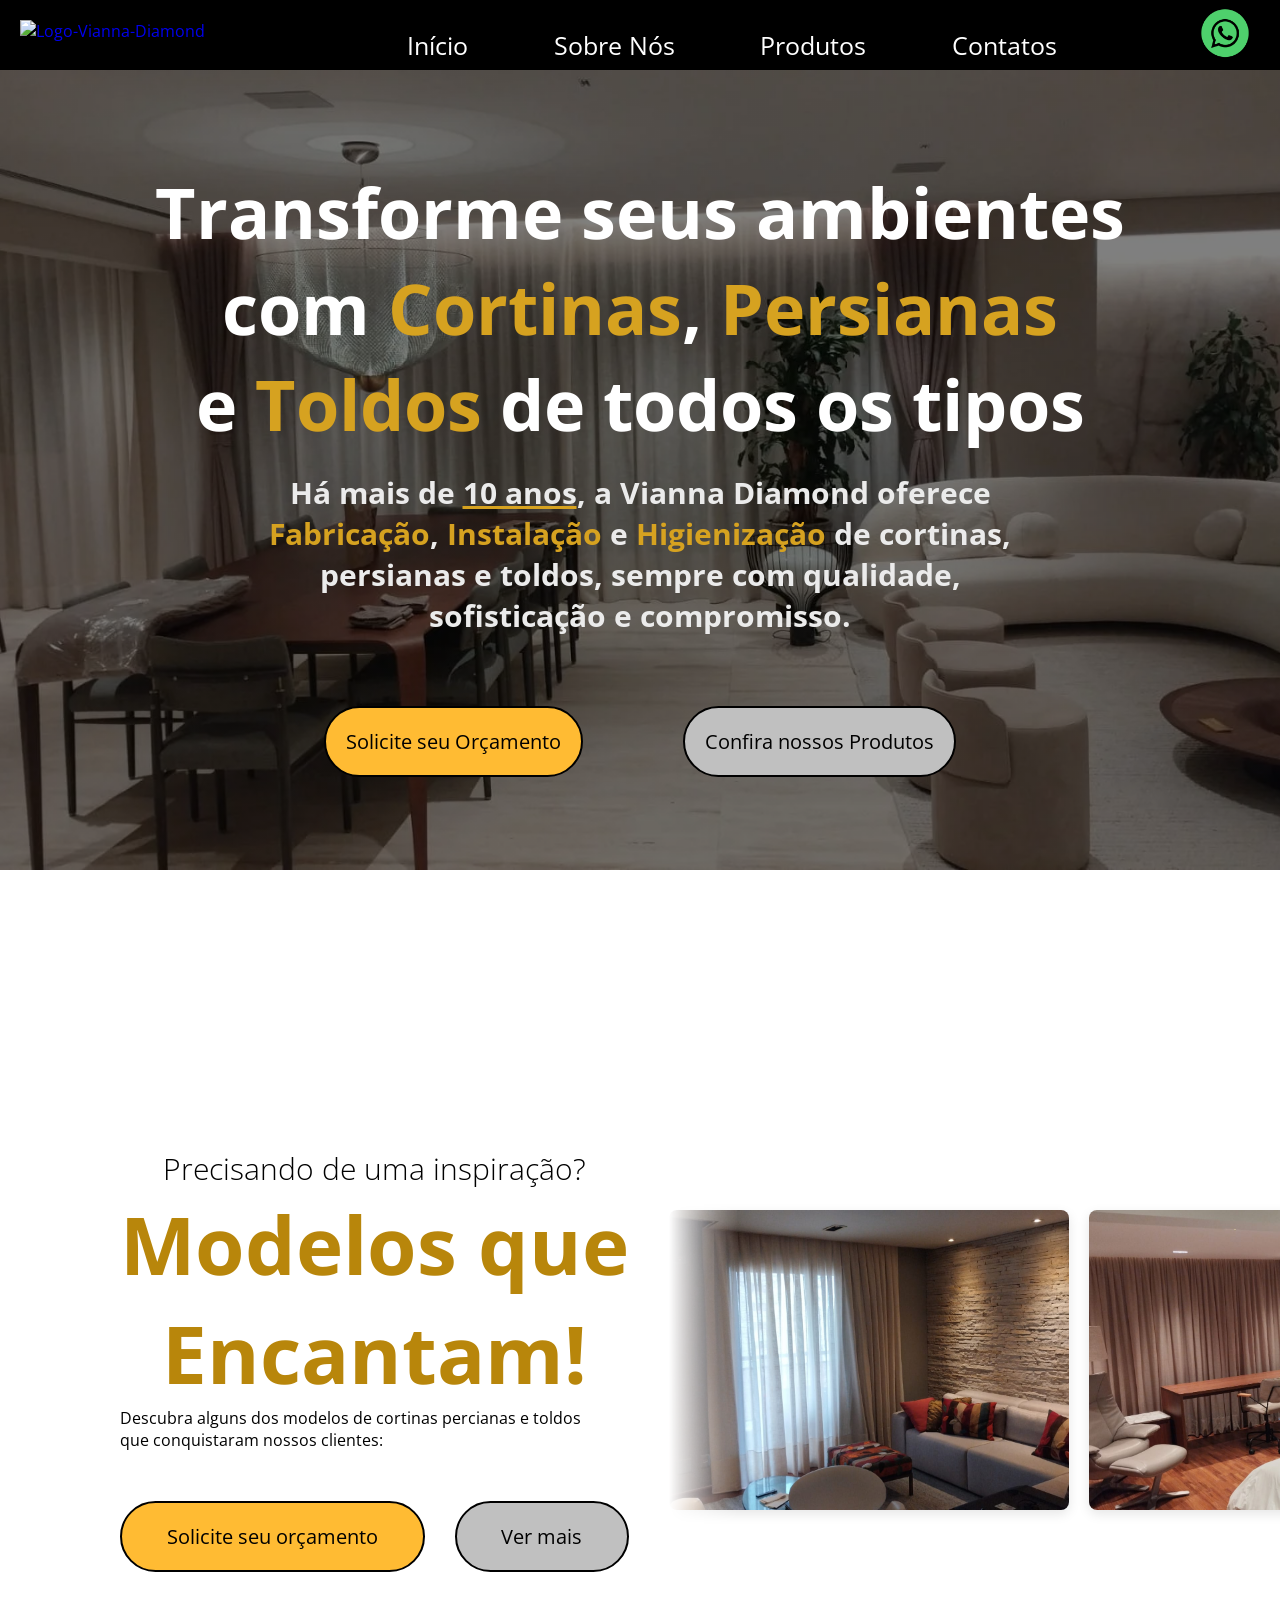
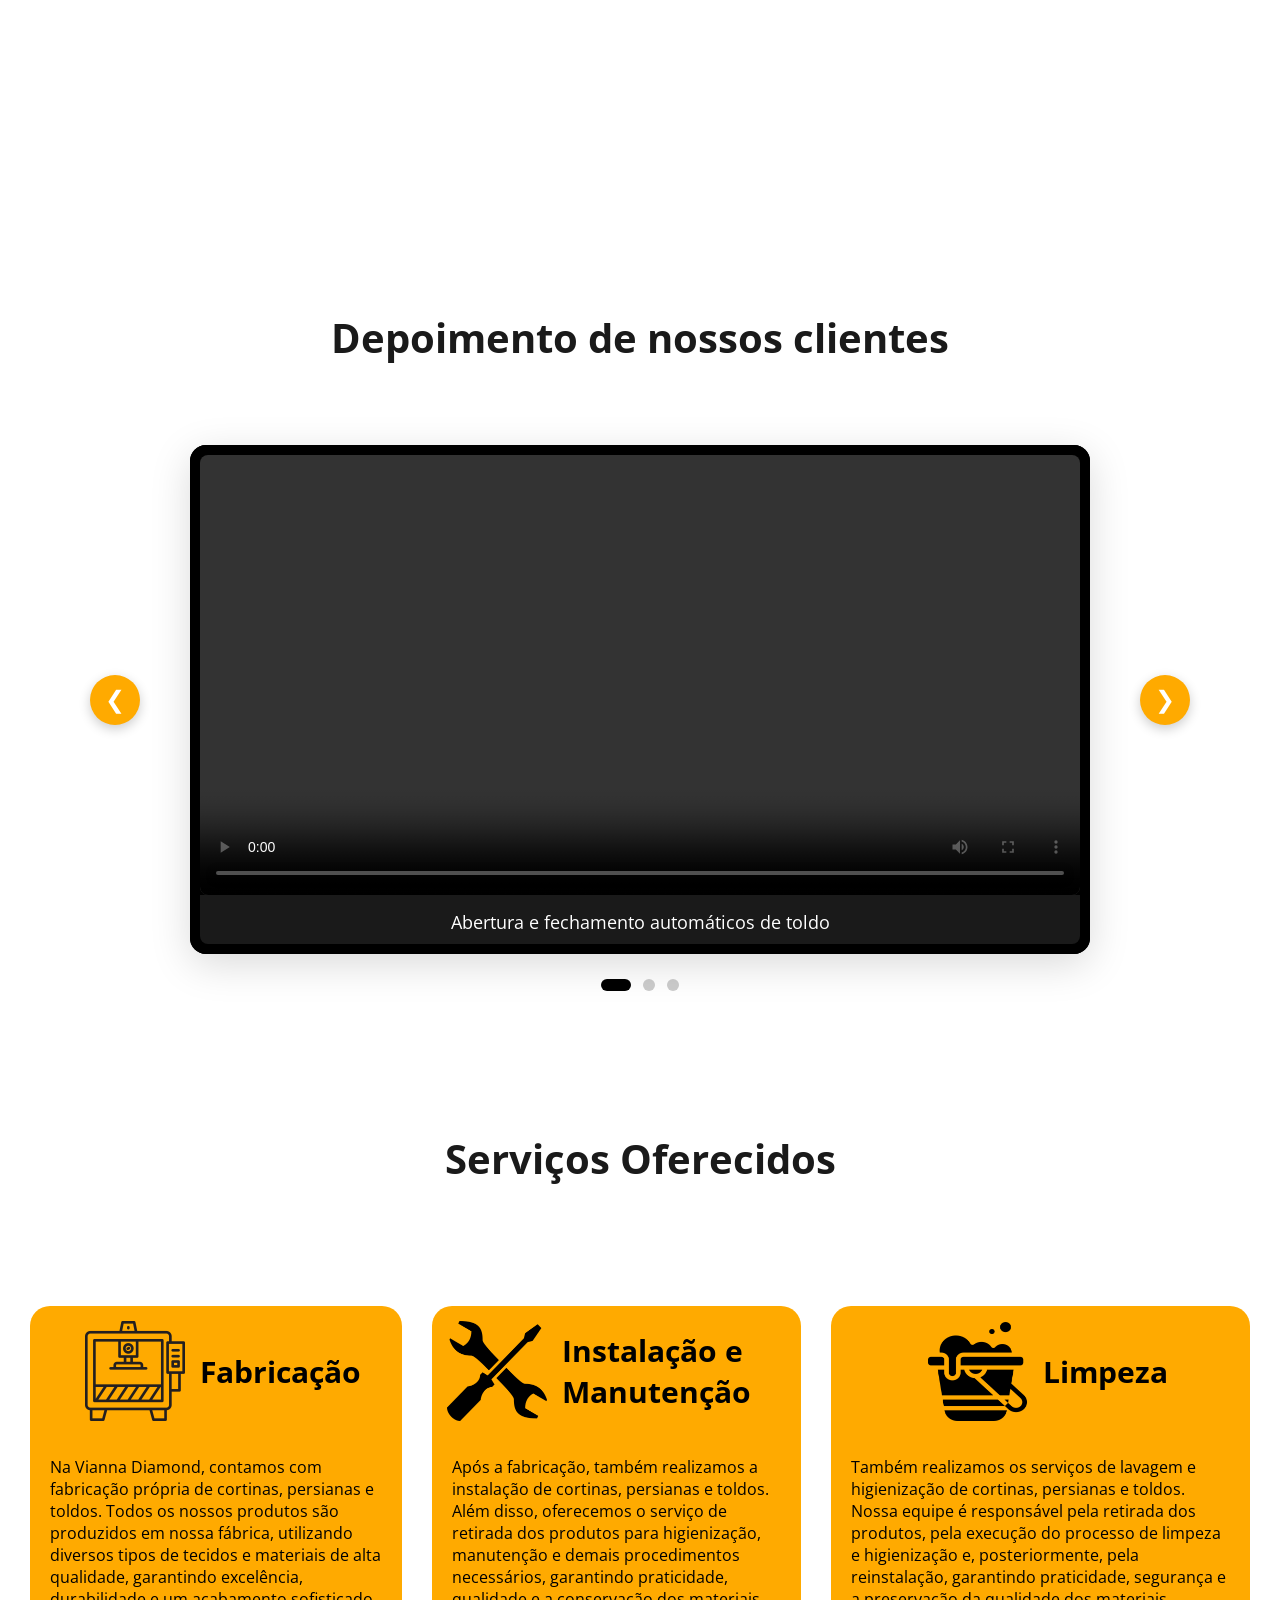
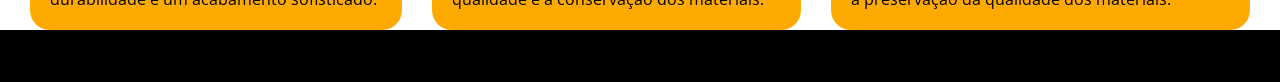
==== index.html @ 74d788d6 "wip:página inicial quase completa" ====
<!DOCTYPE html>
<html lang="pt-br">

<head>
    <meta charset="UTF-8">
    <meta name="viewport" content="width=device-width, initial-scale=1.0">
    <title>Vianna Diamond</title>
    <link rel="stylesheet" href="style.css">
    <link rel="shortcut icon" href="./Imagens/Vianna-DIamond-Logo.png" type="image/x-icon">
</head>

<body id="topo">
    <header>
        <div class="logo">
            <a href="#topo"><img class="logoImagem" src="./Imagens/Vianna-DIamond-Logo.png"
                    alt="Logo-Vianna-Diamond"></a>
        </div>

        <nav>
            <a href="#topo">Início</a>
            <a href="Sobre.html">Sobre Nós</a>
            <a href="produtos.html">Produtos</a>
            <a href="contatos.html">Contatos</a>
        </nav>

        <a href="https://wa.me/5511980182406" class="whatsapp" target="_blank">
            <img class="whatsappImagem" src="./Imagens/whatsapp-logo.png" alt="whatsapp-logo">
        </a>
    </header>
    <main>
        <section class="secaoApresentaçao">
            <h2 class="tituloApresentaçao">Transforme seus ambientes<br> com <span
                    style="color: rgb(214, 162, 32)">Cortinas</span>, <span
                    style="color: rgb(214, 162, 32)">Persianas</span><br> e
                <span style="color: rgb(214, 162, 32)">Toldos</span> de todos os tipos
            </h2>
            <p class="descriçaoApresentaçao">Há mais de <span
                    style="text-decoration: underline solid rgb(214, 162, 32);">10 anos</span>, a Vianna Diamond
                oferece<br> <a href="#secaoServicos"><span class="textoServicos">Fabricação</span></a>, <span
                    class="textoServicos">Instalação</span> e <span class="textoServicos">Higienização</span> de
                cortinas,<br> persianas e toldos, sempre com
                qualidade, <br>sofisticação e compromisso.</p>
            <div class="linksApresentaçao">
                <a class="orcamento" href="contatos.html">Solicite seu Orçamento</a>
                <a class="produtos" href="produtos.html">Confira nossos Produtos</a>
            </div>
        </section>

        <section class="secaoDescubra">
            <div class="conteudoDescubra">
                <div descubraEsquerda>
                    <h3 class="subtituloDescubra">Precisando de uma inspiração?</h3>
                    <h2 class="tituloDescubra">Modelos que<br> Encantam!</h2>
                    <p class="descricaoDescubra">Descubra alguns dos modelos
                        de cortinas percianas e toldos<br> que conquistaram nossos clientes:
                    </p>
                    <div class="linksDescubra">
                        <a class="orcamento">Solicite seu orçamento</a>
                        <a class="produtos">Ver mais</a>
                    </div>
                </div>

                <div class="slideContainer">
                    <div class="slide">
                        <img class="imagemDescubra" src="./Imagens/Imagem-slide-01.jpeg" alt="foto01">
                        <img class="imagemDescubra" src="./Imagens/Imagem-slide-02.jpeg" alt="foto02">
                        <img class="imagemDescubra" src="./Imagens/Imagem-slide-03.jpeg" alt="foto03">
                        <img class="imagemDescubra" src="./Imagens/Imagem-slide-04.jpeg" alt="foto04">
                        <img class="imagemDescubra" src="./Imagens/Imagem-slide-05.jpeg" alt="foto05">

                        <img class="imagemDescubra" src="./Imagens/Imagem-slide-01.jpeg" alt="foto01">
                        <img class="imagemDescubra" src="./Imagens/Imagem-slide-02.jpeg" alt="foto02">
                        <img class="imagemDescubra" src="./Imagens/Imagem-slide-03.jpeg" alt="foto03">
                        <img class="imagemDescubra" src="./Imagens/Imagem-slide-04.jpeg" alt="foto04">
                        <img class="imagemDescubra" src="./Imagens/Imagem-slide-05.jpeg" alt="foto05">
                    </div>
                </div>
            </div>
        </section>






        <section class="secaoVideos">
            <h2>Depoimento de nossos clientes</h2>

            <div class="videoContainer">
                <button class="seta seta-esquerda" id="setaEsquerda">
                    &#10094;
                </button>

                <div class="videoSlideContainer">
                    <div class="videoTrack" id="videoTrack">

                        <div class="video-item">
                            <video controls>
                                <source src="./Imagens/Abertura-Toldo.mp4" type="video/mp4">
                            </video>
                            <p class="video-titulo">Abertura e fechamento automáticos de toldo </p>
                        </div>

                        <div class="video-item">
                            <video controls>
                                <source src="./Imagens/Video-funcionamento-curtinas.mp4" type="video/mp4">
                            </video>
                            <p class="video-titulo">Cortinas funcionando por controle remoto</p>
                        </div>

                        <div class="video-item">
                            <video controls>
                                <source src="./Imagens/Abertura-Persianas.mp4" type="video/mp4">
                            </video>
                            <p class="video-titulo">Persianas abertas por comando remoto</p>
                        </div>
                    </div>
                </div>

                <button class="seta seta-direita" id="setaDireita">
                    &#10095;
                </button>
            </div>

            <div class="indicadores" id="indicadores">
                <span class="bolinha ativa" data-index="0"></span>
                <span class="bolinha" data-index="1"></span>
                <span class="bolinha" data-index="2"></span>
            </div>
        </section>

        <section id="secaoServicos">
            <h2 class="tituloServicos">Serviços Oferecidos</h2>
            <div class="servicos">
                <article class="cardServicos">
                    <div class="cardTopo">
                        <img src="./Imagens/Fabricação.png" alt="Fabricação" class="servicosImagem">
                        <h3 class="tituloCard">Fabricação</h3>
                    </div>
                    <p class="descricaoCard">Na Vianna Diamond, contamos com fabricação própria de cortinas, persianas e
                        toldos. Todos os nossos produtos são produzidos em nossa fábrica, utilizando diversos tipos de
                        tecidos e materiais de alta qualidade, garantindo excelência, durabilidade e um acabamento
                        sofisticado.</p>
                </article>

                <article class="cardServicos">
                    <div class="cardTopo">
                        <img src="./Imagens/Manutenção.png" alt="Manutenção" class="servicosImagem">
                        <h3 class="tituloCard">Instalação e Manutenção</h3>
                    </div>
                    <p class="descricaoCard">Após a fabricação, também realizamos a instalação de cortinas, persianas e
                        toldos. Além disso, oferecemos o serviço de retirada dos produtos para higienização, manutenção
                        e demais procedimentos necessários, garantindo praticidade, qualidade e a conservação dos
                        materiais.</p>
                </article>

                <article class="cardServicos">
                    <div class="cardTopo">
                        <img src="./Imagens/Limpeza.png" alt="Limpeza" class="servicosImagem">
                        <h3 class="tituloCard">Limpeza</h3>
                    </div>
                    <p class="descricaoCard">Também realizamos os serviços de lavagem e higienização de cortinas,
                        persianas e toldos. Nossa equipe é responsável pela retirada dos produtos, pela execução do
                        processo de limpeza e higienização e, posteriormente, pela reinstalação, garantindo praticidade,
                        segurança e a preservação da qualidade dos materiais.</p>
                </article>
            </div>
        </section>



    </main>
    <footer>
        <p>© 2026 Vianna Diamond. Todos os direitos reservados.</p>
    </footer>

    <script src="main.js">

    </script>
</body>

</html>
---- style.css ----
@import url('https://fonts.googleapis.com/css2?family=Open+Sans:ital,wght@0,300..800;1,300..800&display=swap');

@keyframes deslize {
    0% {
        transform: translateX(0);
    }

    100% {
        transform: translateX(calc(-50% - 10px));
    }
}

* {
    scroll-behavior: smooth;
    box-sizing: border-box;
    margin: 0%;
    padding: 0%;
}

body {
    background-color: black;
    font-family: "Open Sans", sans-serif;
}

a {
    text-decoration: none;
}




/*Configurações do header*/

header {
    /*Configurações da caixa que emgloba todo o cabeçalho*/
    display: flex;
    background-color: rgba(0, 0, 0, 0.7);
    transition: all 1s;
    position: sticky;
    top: 0;
    width: 100%;
    z-index: 1000;
}

header:hover {
    /*Configuração de animações do cabeçalho para quando o mouse está em cima*/
    box-shadow: 0px -5px 10px 10px #C78600;
    transition: all 1s;
}

nav {
    /*Caixa que envolve todo o menu de navegação*/
    display: flex;
    flex-grow: 1;
    justify-content: end;
    align-items: center;
    margin-right: 10%;
    margin-top: 20px;
    gap: 10%;
}

nav a {
    /*Configurações dos links do Nav*/
    color: white;
    font-size: 25px;
    padding: 5px;
}

nav a:hover {
    /*Configurações de animação das âncoras do nav para quando o mouse esta em cima*/
    color: #865a00;
    cursor: pointer;
    transition: all 0.5s;
}

.logoImagem {
    /*Configurações da Logo no Header*/
    flex-grow: 1;
    width: 150px;
    margin: 20px 100px 20px 20px;
}

.whatsapp {
    display: flex;
    align-items: center;
    justify-content: center;
}

.whatsappImagem {
    /*Configurações do icone do whatsapp presewnte no cabeçalho*/
    flex-grow: 1;
    width: 70px;
    margin-right: 20px;
    text-align: center;
    align-items: center;
}












/*Configurações da seção de apresentação */

.secaoApresentaçao {
    /*Configurações da caixa que engloba toda a seção de apresentação*/
    background:
        linear-gradient(to bottom, rgba(0, 0, 0, 0.5), rgba(0, 0, 0, 0.5)),
        url(./Imagens/Vianna-Diamond-Banner.webp);
    background-size: cover;
    background-position: center;
    height: 800px;

    display: flex;
    flex-direction: column;
    justify-content: center;
    align-items: center;
}

.tituloApresentaçao {
    /*Configurações do Texto maior da seção de apresentação*/
    font-size: 70px;
    flex-wrap: wrap;
    text-align: center;
    color: white;
    font-family: "Open Sans", sans-serif;
}

.descriçaoApresentaçao {
    /*Configurações do texto menor da seção de apresentação*/
    color: rgb(235, 235, 235);
    font-family: "Open Sans", sans-serif;
    font-size: 30px;
    font-weight: 700;
    margin-top: 20px;
    text-align: center;
}

.textoServicos {
    color: rgb(214, 162, 32);
    transition: all 0.5;
}

.textoServicos:hover {
    color: #ffbb33;
    transition: all 0.5;
}

.linksApresentaçao {
    /*Configurações da caixa que engloba os dois links da apresentação*/
    display: flex;
    justify-content: center;
    text-align: center;
    gap: 100px;
    margin-top: 70px;
}

.orcamento {
    /*Configurações do botão para o orçamento*/
    background-color: #ffbb33;
    text-decoration: none;
    color: black;
    padding: 20px;
    font-size: 20px;
    border: solid black 2px;
    border-radius: 40px;
    flex-grow: 1;
    transition: all 0.5s;
    cursor: pointer;
}

.orcamento:hover {
    /*Animações para o botão de orçamento*/
    background-color: #ffaa00;
    color: white;
    border: solid white 2px;
    transform: translateY(-20%) scale(1.1);
}

.produtos {
    /*Configurações dos botões de redirect para os produtos*/
    background-color: silver;
    text-decoration: none;
    color: black;
    padding: 20px;
    font-size: 20px;
    border: solid black 2px;
    border-radius: 40px;
    flex-grow: 1;
    transition: all 0.5s;
    cursor: pointer;
}

.produtos:hover {
    background-color: #000000;
    color: white;
    border: solid white 2px;
    transform: translateY(-20%) scale(1.1);
}

.indicadores {
    display: flex;
    justify-content: center;
    gap: 12px;
    margin-top: 25px;
}

.bolinha {
    width: 12px;
    height: 12px;
    border-radius: 50%;
    background: #ccc;
    cursor: pointer;
    transition: all 0.3s ease;
    display: inline-block;
}

.bolinha:hover {
    background: #999;
    transform: scale(1.2);
}

.bolinha.ativa {
    background: #000000;
    width: 30px;
    border-radius: 6px;
    transform: scale(1);
}










/*Configurtações da Segunda Seção*/

.secaoDescubra {
    /*COnfigurações da caica que engloba toda a segunda seção*/
    background-color: white;
    display: flex;
    justify-content: center;
    align-items: center;
    flex-direction: column;
    padding: 40px;
}

.conteudoDescubra {
    /*Configurações da caixa que engloba os textos e âncoras da segunda seção*/
    display: flex;
    gap: 40px;
    padding: 60px 80px;
    min-height: 100vh;
    align-items: center;
    background: white;
    max-width: 1400px;
    margin: 0 auto;
    margin-right: 20px;
}

.subtituloDescubra {
    /*Configuraçõs da pergunta da segunda seção*/
    text-align: center;
    font-size: 30px;
    font-weight: 300;
}

.tituloDescubra {
    /*Configurações do título da segunda seção*/
    text-align: center;
    font-size: 80px;
    font-weight: 700;
    color: darkgoldenrod;
}

.linksDescubra {
    display: flex;
    text-align: center;
    gap: 30px;
    margin-top: 50px;
}

.slideContainer {
    /*Configurações da caixa mais externa que engloba todas as imagens do slider*/
    flex: 6;
    overflow: hidden;
    position: relative;
    border-radius: 12px;
    min-height: 200px;
    mask-image: linear-gradient(to right, transparent 0%, black 10%, black 90%, transparent 100%);
}

.slide {
    /*Configurações da caixa mais interna que engloba todas as imagens do slider*/
    display: flex;
    gap: 20px;
    animation: deslize 30s linear infinite;
    will-change: transform;
    padding: 20px 0;
    width: max-content;
}

.slide:hover {
    animation-play-state: paused;
    transition: all 1s;
}

.imagemDescubra {
    width: 400px;
    height: 300px;
    object-fit: cover;
    border-radius: 8px;
    flex-shrink: 0;
    box-shadow: 0 4px 12px rgba(0, 0, 0, 0.1);
    transition: transform 0.3s;
}

.imagemDescubra:hover {
    transform: scale(1.05);
    box-shadow: 2px 2px 10px 5px #C78600;
    transition: all 1s;
}












/*Configurações da seção do carrosel de videos*/

.secaoVideos {
    /*Caixa que engloba toda a seção dos videos*/
    background-color: #ffffff;
    padding: 60px 40px;
    text-align: center;
}

.secaoVideos h2 {
    /*Configurações do Título da seção*/
    font-size: 2.5rem;
    margin-bottom: 40px;
    color: #1a1a1a;
    margin-bottom: 80px;
}

.videoContainer {
    /*Configurações da caixa que engloba os videos e os botões*/
    position: relative;
    max-width: 900px;
    margin: 0 auto;
    display: flex;
    align-items: center;
    gap: 20px;
}

.videoSlideContainer {
    /*Configurações da div externa do carrossel*/
    flex: 1;
    overflow: hidden;
    border-radius: 16px;
    background: #000;
    box-shadow: 0 10px 40px rgba(0, 0, 0, 0.15);
}

.videoTrack {
    /*Configurações da div interna do carrossel*/
    display: flex;
    transition: transform 0.5s ease-in-out;
    will-change: transform;
}

.video-item {
    /*Configurações da caixa que engloba os videos e seus títulos*/
    min-width: 100%;
    flex-shrink: 0;
    padding: 10px;
    background: #000;
}

.video-item video {
    /*Configurações dos videos*/
    width: 100%;
    height: auto;
    max-height: 500px;
    display: block;
    border-radius: 8px;
    background: #000;
}

.video-titulo {
    /*Configurações do Texto de Título dos videos*/
    color: white;
    padding: 15px 0 10px 0;
    font-size: 1.1rem;
    text-align: center;
    background: #1a1a1a;
    margin: 0;
    border-radius: 0 0 8px 8px;
}

.seta {
    /*Configurações para ambos os botões de seta na seção dos videos*/
    position: absolute;
    top: 50%;
    transform: translateY(-50%);
    background: #ffaa00;
    border: none;
    width: 50px;
    height: 50px;
    border-radius: 50%;
    font-size: 24px;
    cursor: pointer;
    z-index: 10;
    box-shadow: 0 4px 12px rgba(0, 0, 0, 0.2);
    transition: all 0.3s ease;
    display: flex;
    align-items: center;
    justify-content: center;
    color: #ffffff;
}

.seta:hover {
    /**Configurações de animação para as setas quando o mouse estiver em cima*/
    background: #ffbb33;
    transform: translateY(-50%) scale(1.1);
    box-shadow: 0 6px 20px rgba(0, 0, 0, 0.3);
}

.seta:active {
    /*Animação para quando o botão é pressionado*/
    transform: translateY(-50%) scale(0.95);
}

.seta-esquerda {
    /*Ajuste de posicionamento para a seta da esquerda*/
    left: -100px;
}

.seta-direita {
    /*Ajuste de posicionamento para a seta da direita*/
    right: -100px;
}











/*Configurações da seção de serviços*/





#secaoServicos{ /*Configurações da caixa que engloba a seção de serviços (título + cards)*/
    background-color: white;

}

#secaoServicos h2{ /*Configurações do título da seção de serviços*/
    font-size: 2.5rem;
    text-align: center;
    margin-bottom: 40px;
    color: #1a1a1a;
    padding : 80px;
}

.servicos{/*Configurações da caixa que engloba todos os cards*/
    display: flex;
    justify-content: center;
    margin: 30px;
    gap: 30px;
}

.cardServicos{ /*Congfigurações da caixa que é o card*/
    display: flex;
    flex-direction: column;
    background-color: #ffaa00;
    border-radius: 20px;
}

.cardTopo{ /*Configurações da caixa que engloba a imagem e o título do card*/
    display: flex;
    justify-content: center;
    align-items: center;
}

.tituloCard{ /*Configurações do título dos cards da seção serviços*/
    font-size: 30px;
}

.servicosImagem{ /*COnfigurações das imagens dos cards da seção serviços*/
    width: 100px;
    height: 100px;
    margin: 15px;
}


.descricaoCard{
    display: flex;
    flex-wrap: wrap;
    margin: 20px;

}
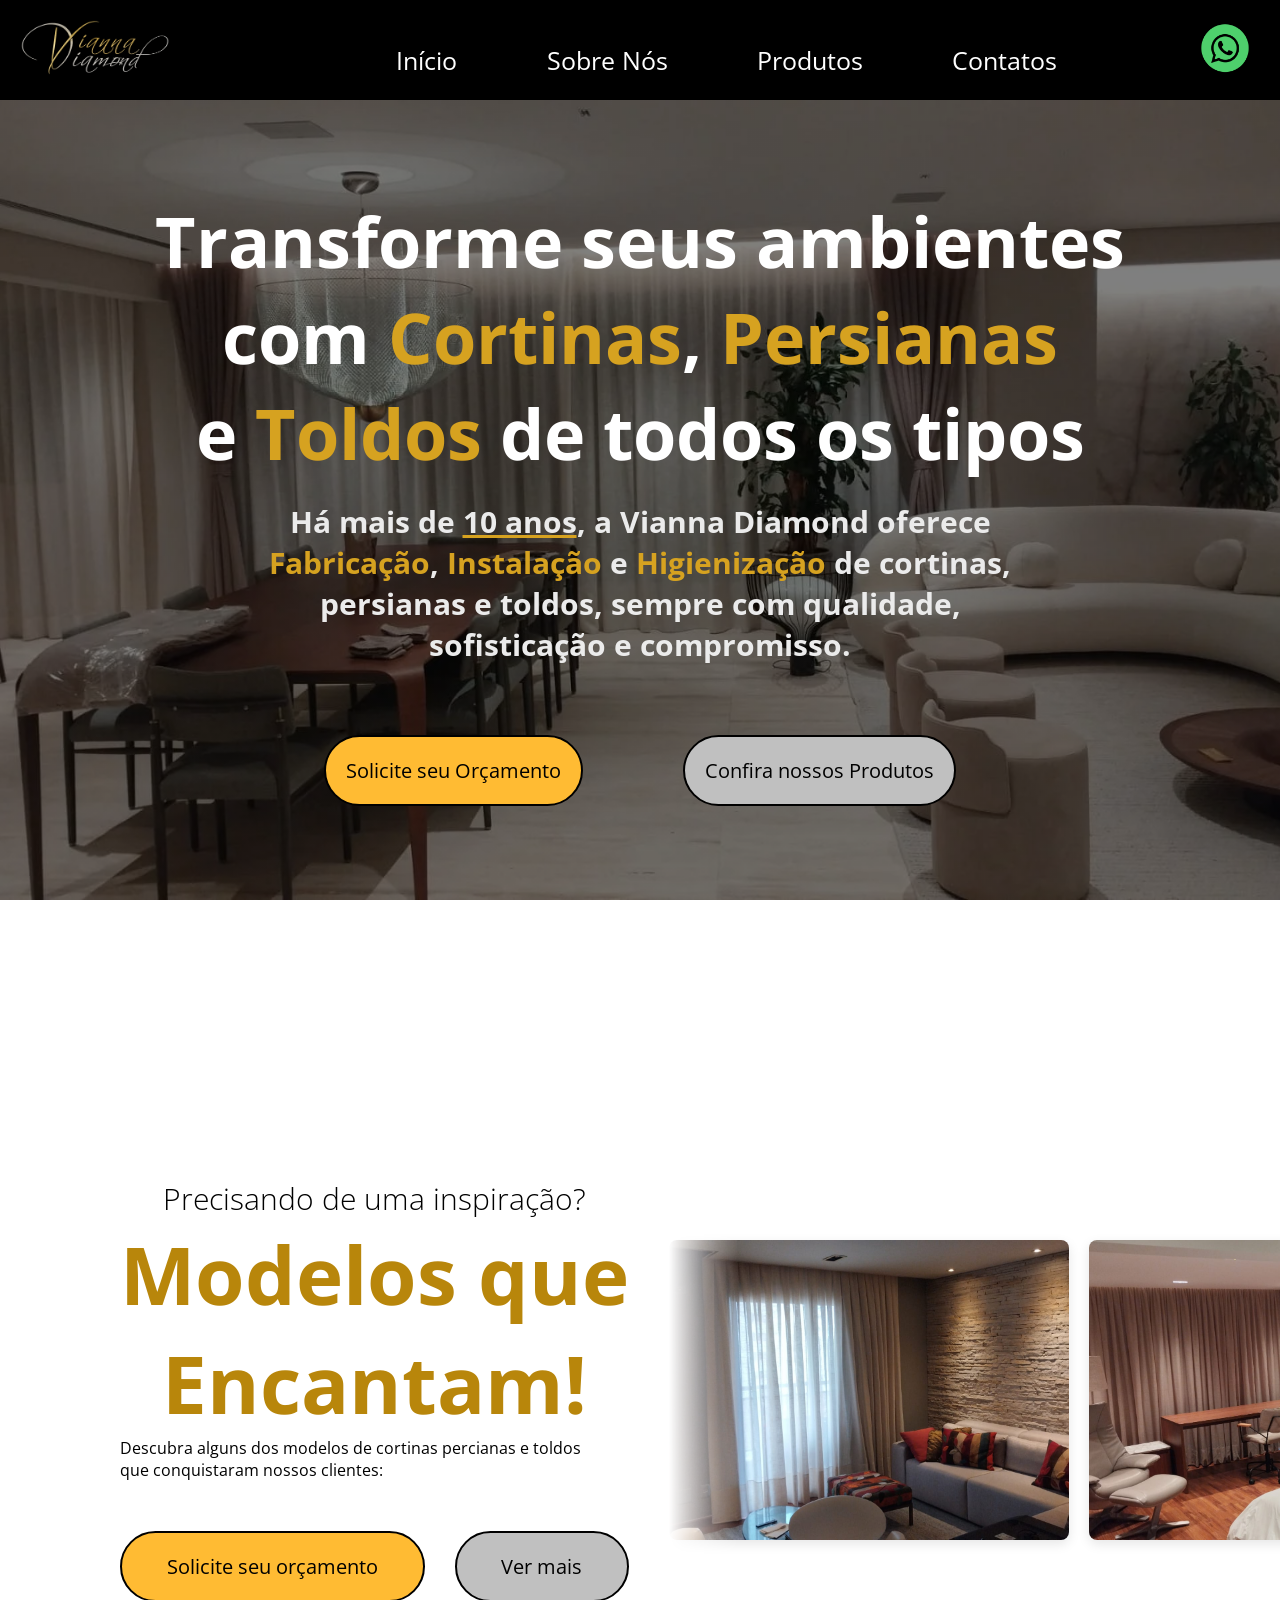
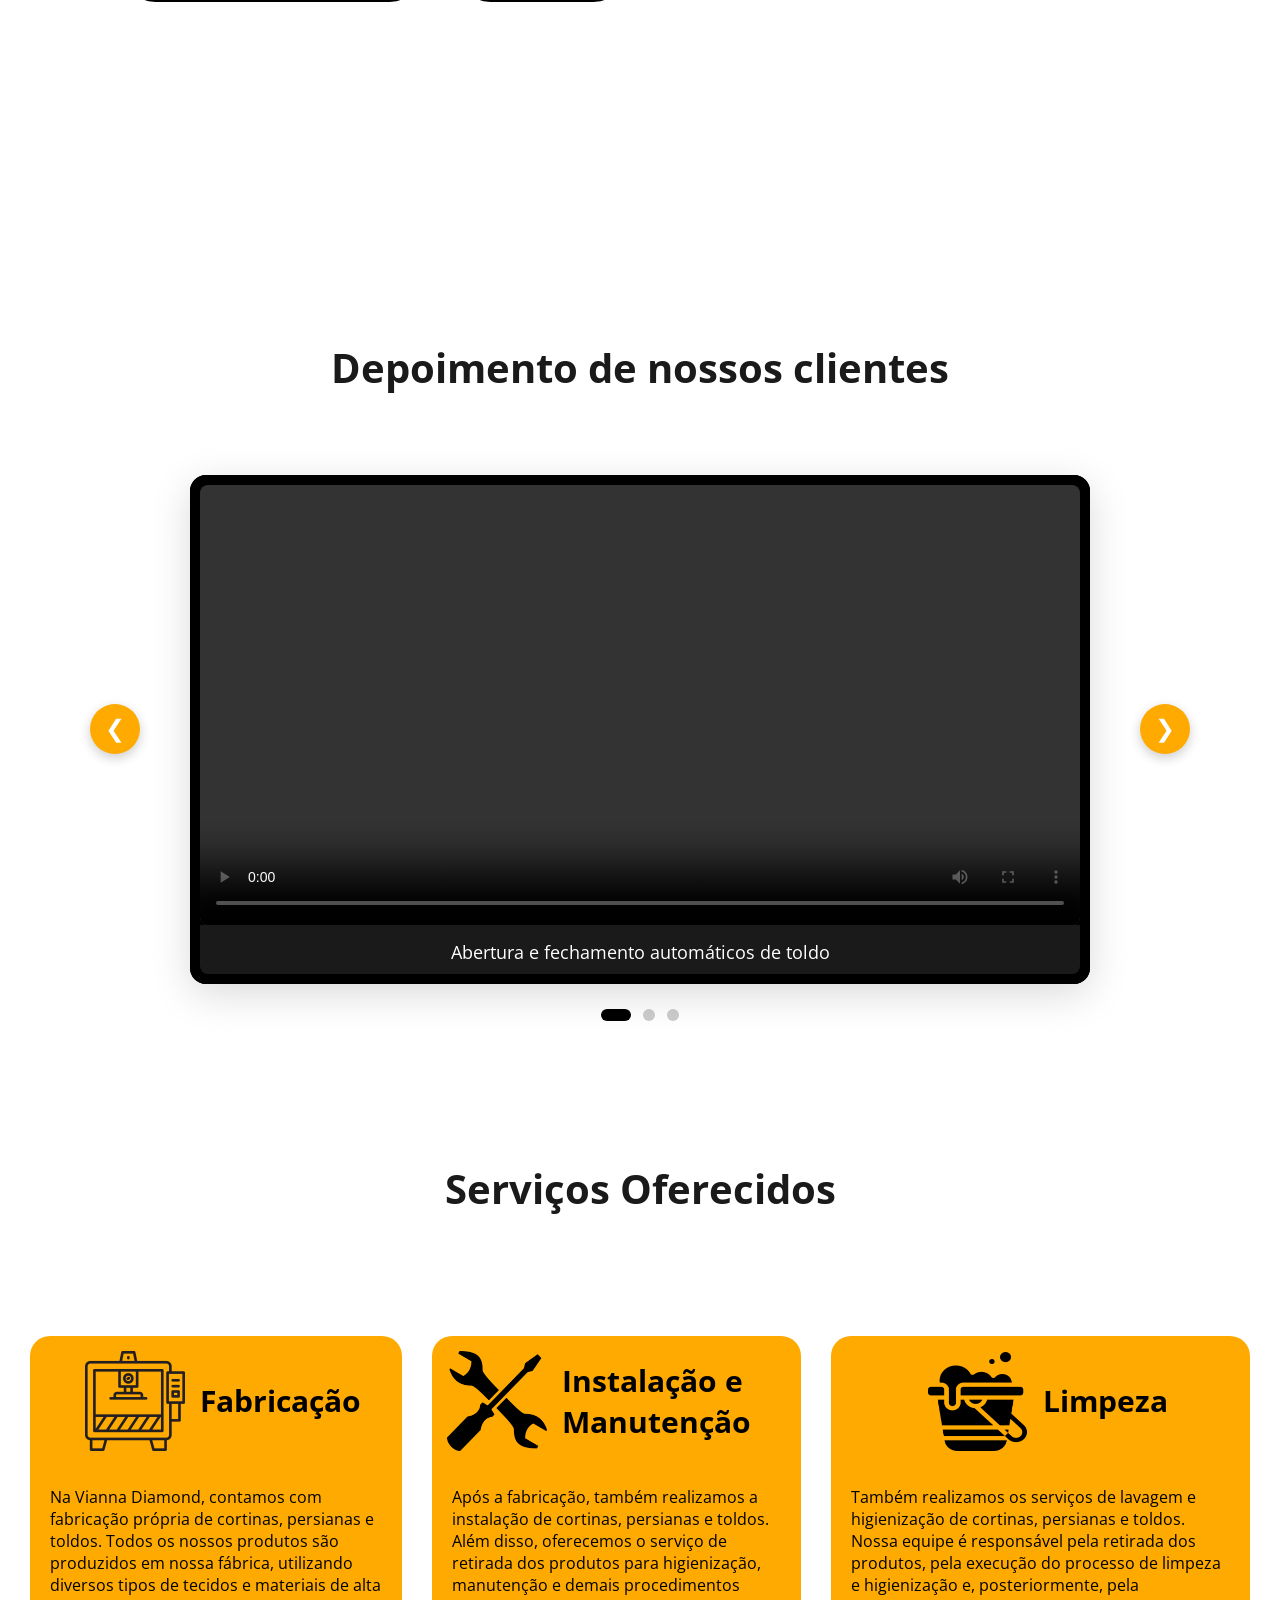
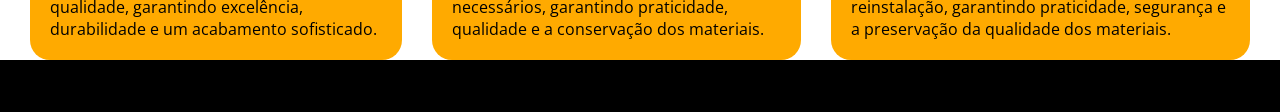
==== commit 161e9560: "wip:" ====
--- a/index.html
+++ b/index.html
@@ -12,7 +12,7 @@
 <body id="topo">
     <header>
         <div class="logo">
-            <a href="#topo"><img class="logoImagem" src="./Imagens/Vianna-DIamond-Logo.png"
+            <a href="#topo"><img class="logoImagem" src="./Imagens/Vianna-Diamond-Logo.png"
                     alt="Logo-Vianna-Diamond"></a>
         </div>
 
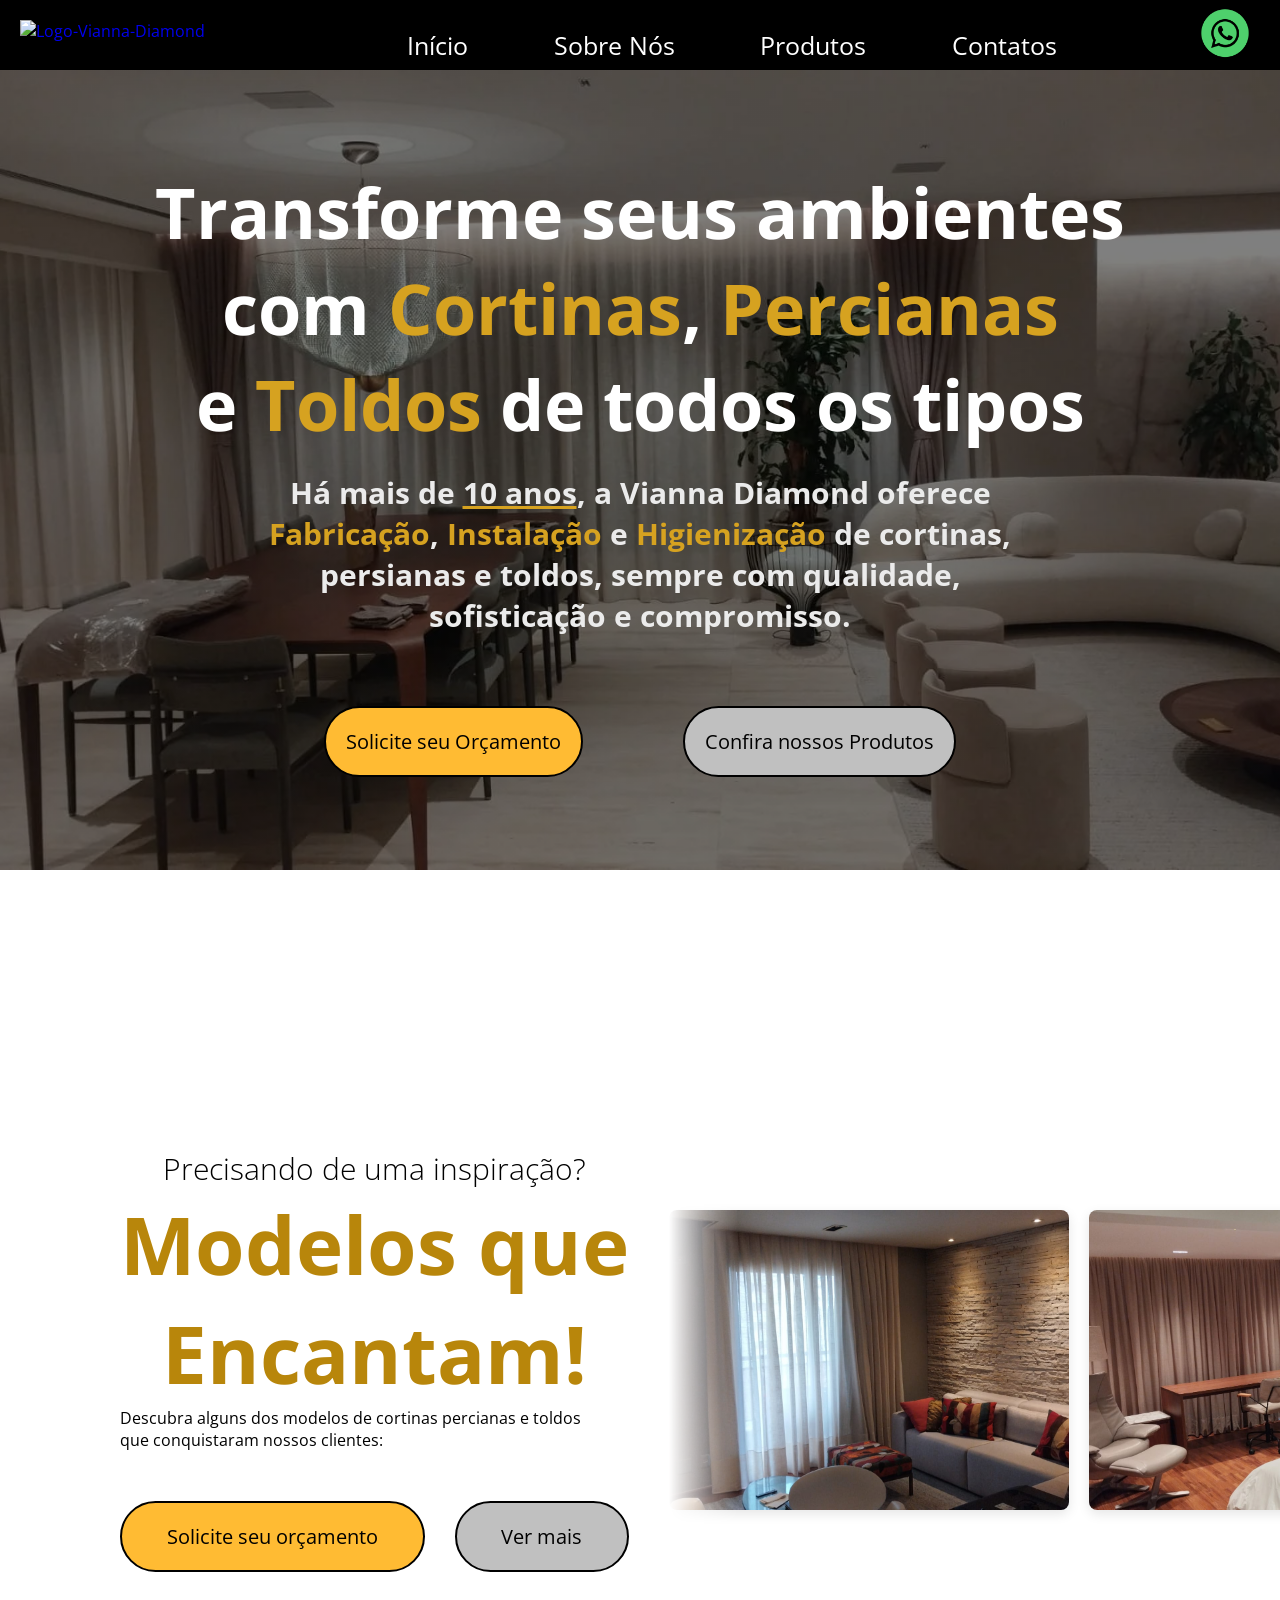
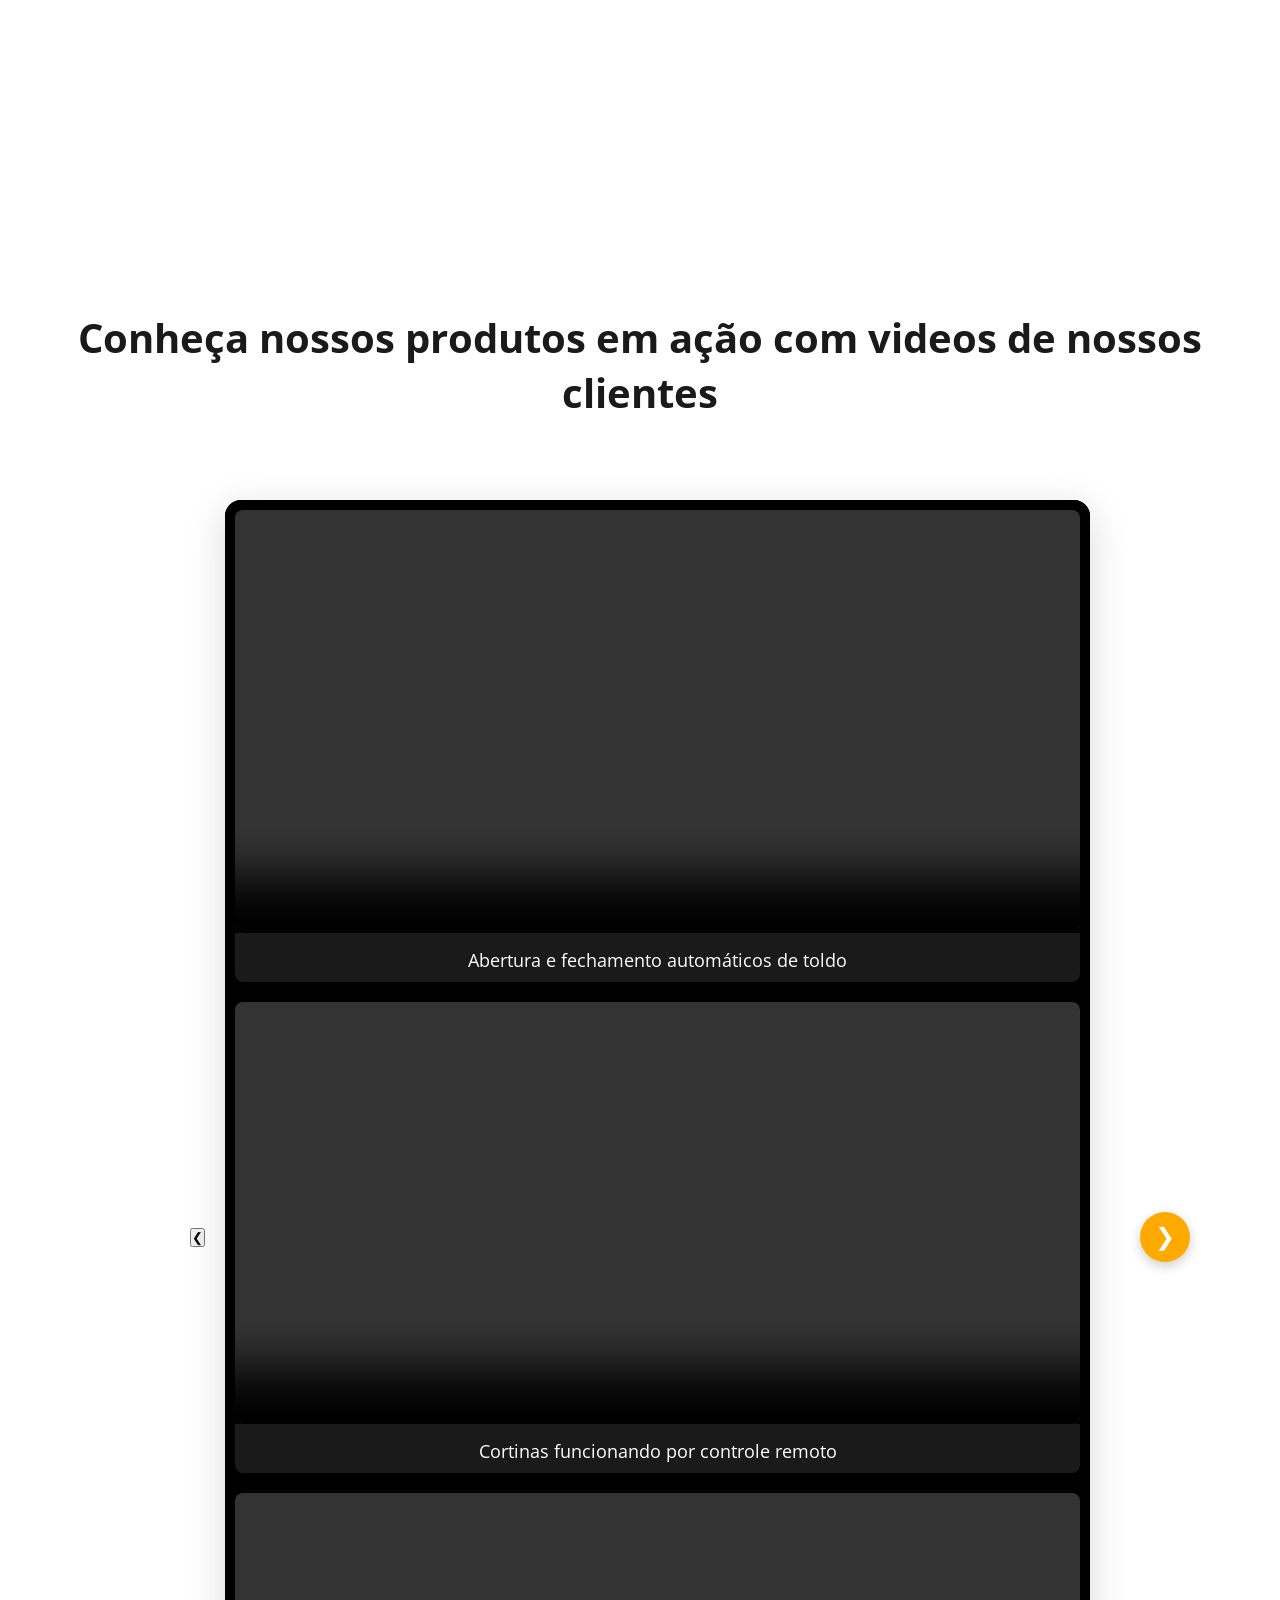
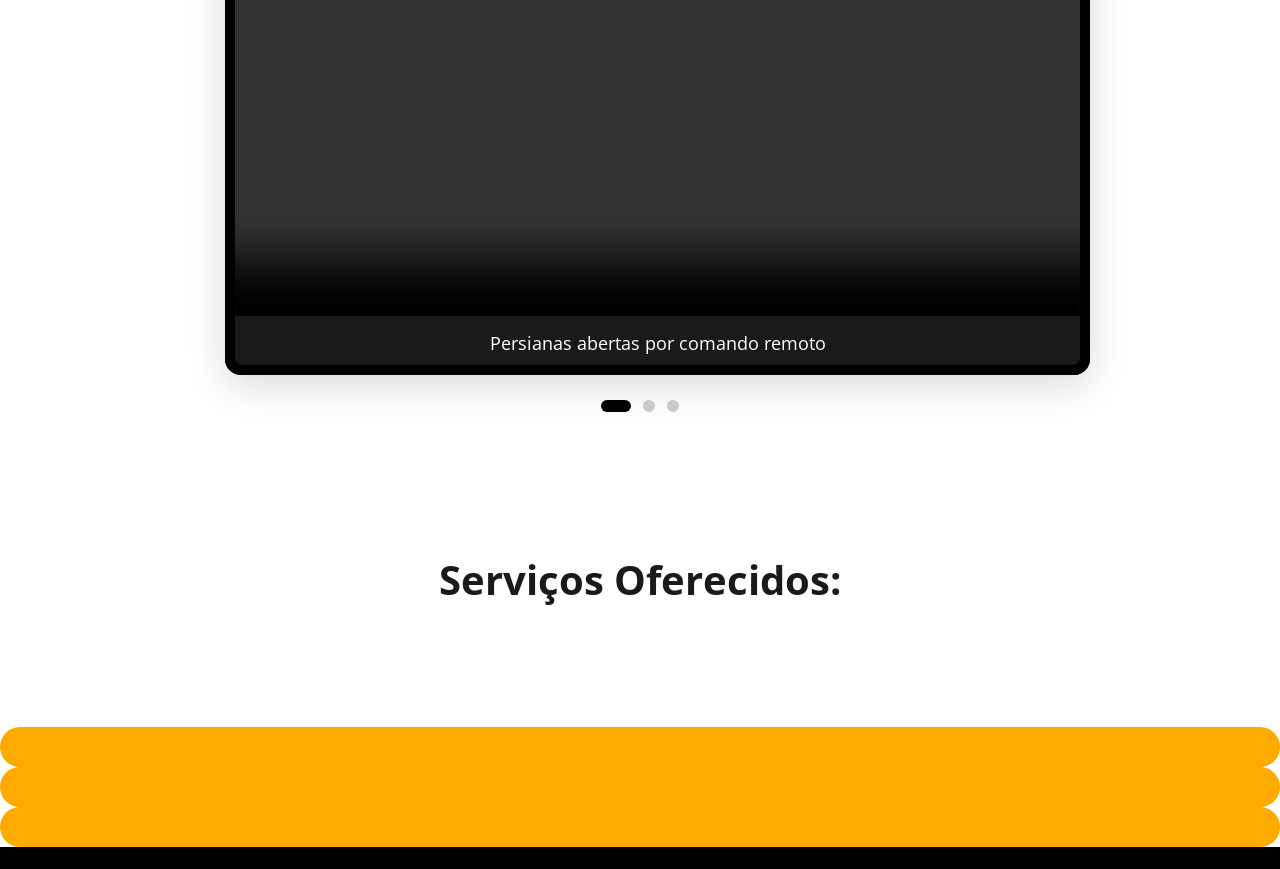
==== commit a83f3046: "will" ====
--- a/index.html
+++ b/index.html
@@ -6,13 +6,14 @@
     <meta name="viewport" content="width=device-width, initial-scale=1.0">
     <title>Vianna Diamond</title>
     <link rel="stylesheet" href="style.css">
-    <link rel="shortcut icon" href="./Imagens/Vianna-DIamond-Logo.png" type="image/x-icon">
+    <link rel="shortcut icon" href="./Imagens/Vianna-DIamond-Logo.png"
+    type="image/x-icon">
 </head>
 
 <body id="topo">
     <header>
         <div class="logo">
-            <a href="#topo"><img class="logoImagem" src="./Imagens/Vianna-Diamond-Logo.png"
+            <a href="#topo"><img class="logoImagem" src="./Imagens/Vianna-DIamond-Logo.png"
                     alt="Logo-Vianna-Diamond"></a>
         </div>
 
@@ -23,7 +24,7 @@
             <a href="contatos.html">Contatos</a>
         </nav>
 
-        <a href="https://wa.me/5511980182406" class="whatsapp" target="_blank">
+        <a href="https://wa.me/5511980182406" class="whatsapp">
             <img class="whatsappImagem" src="./Imagens/whatsapp-logo.png" alt="whatsapp-logo">
         </a>
     </header>
@@ -31,7 +32,7 @@
         <section class="secaoApresentaçao">
             <h2 class="tituloApresentaçao">Transforme seus ambientes<br> com <span
                     style="color: rgb(214, 162, 32)">Cortinas</span>, <span
-                    style="color: rgb(214, 162, 32)">Persianas</span><br> e
+                    style="color: rgb(214, 162, 32)">Percianas</span><br> e
                 <span style="color: rgb(214, 162, 32)">Toldos</span> de todos os tipos
             </h2>
             <p class="descriçaoApresentaçao">Há mais de <span
@@ -41,7 +42,7 @@
                 cortinas,<br> persianas e toldos, sempre com
                 qualidade, <br>sofisticação e compromisso.</p>
             <div class="linksApresentaçao">
-                <a class="orcamento" href="contatos.html">Solicite seu Orçamento</a>
+                <a class="orcamento" href="https://wa.me/5511980182406?text=Gostoria+de+solicitar+uma+orçamento">Solicite seu Orçamento</a>
                 <a class="produtos" href="produtos.html">Confira nossos Produtos</a>
             </div>
         </section>
@@ -84,15 +85,15 @@
 
 
         <section class="secaoVideos">
-            <h2>Depoimento de nossos clientes</h2>
+            <h2>Conheça nossos produtos em ação com videos de nossos clientes</h2>
 
             <div class="videoContainer">
-                <button class="seta seta-esquerda" id="setaEsquerda">
+                <button class="seta-esquerda" id="setaEsquerda">
                     &#10094;
                 </button>
 
                 <div class="videoSlideContainer">
-                    <div class="videoTrack" id="videoTrack">
+                    <div class="videoSlider" id="videoTrack">
 
                         <div class="video-item">
                             <video controls>
@@ -101,6 +102,7 @@
                             <p class="video-titulo">Abertura e fechamento automáticos de toldo </p>
                         </div>
 
+                        <!-- VÍDEO 2 -->
                         <div class="video-item">
                             <video controls>
                                 <source src="./Imagens/Video-funcionamento-curtinas.mp4" type="video/mp4">
@@ -108,6 +110,7 @@
                             <p class="video-titulo">Cortinas funcionando por controle remoto</p>
                         </div>
 
+                        <!-- VÍDEO 3 -->
                         <div class="video-item">
                             <video controls>
                                 <source src="./Imagens/Abertura-Persianas.mp4" type="video/mp4">
@@ -117,11 +120,13 @@
                     </div>
                 </div>
 
+                <!-- BOTÃO DIREITO -->
                 <button class="seta seta-direita" id="setaDireita">
-                    &#10095;
+                    &#10095; <!-- Símbolo de seta -->
                 </button>
             </div>
 
+            <!-- INDICADORES (bolinhas) -->
             <div class="indicadores" id="indicadores">
                 <span class="bolinha ativa" data-index="0"></span>
                 <span class="bolinha" data-index="1"></span>
@@ -130,51 +135,32 @@
         </section>
 
         <section id="secaoServicos">
-            <h2 class="tituloServicos">Serviços Oferecidos</h2>
-            <div class="servicos">
-                <article class="cardServicos">
-                    <div class="cardTopo">
-                        <img src="./Imagens/Fabricação.png" alt="Fabricação" class="servicosImagem">
-                        <h3 class="tituloCard">Fabricação</h3>
-                    </div>
-                    <p class="descricaoCard">Na Vianna Diamond, contamos com fabricação própria de cortinas, persianas e
-                        toldos. Todos os nossos produtos são produzidos em nossa fábrica, utilizando diversos tipos de
-                        tecidos e materiais de alta qualidade, garantindo excelência, durabilidade e um acabamento
-                        sofisticado.</p>
-                </article>
+            <h2 class="tituloServicos">Serviços Oferecidos:</h2>
+            <article class="cardServicos">
+                <img src="" alt="">
+                <h3 class="tituloCard"></h3>
+                <p class="descricaoCard"></p>
+            </article>
 
-                <article class="cardServicos">
-                    <div class="cardTopo">
-                        <img src="./Imagens/Manutenção.png" alt="Manutenção" class="servicosImagem">
-                        <h3 class="tituloCard">Instalação e Manutenção</h3>
-                    </div>
-                    <p class="descricaoCard">Após a fabricação, também realizamos a instalação de cortinas, persianas e
-                        toldos. Além disso, oferecemos o serviço de retirada dos produtos para higienização, manutenção
-                        e demais procedimentos necessários, garantindo praticidade, qualidade e a conservação dos
-                        materiais.</p>
-                </article>
+            <article class="cardServicos">
+                <img src="" alt="">
+                <h3 class="tituloCard"></h3>
+                <p class="descricaoCard"></p>
+            </article>
 
-                <article class="cardServicos">
-                    <div class="cardTopo">
-                        <img src="./Imagens/Limpeza.png" alt="Limpeza" class="servicosImagem">
-                        <h3 class="tituloCard">Limpeza</h3>
-                    </div>
-                    <p class="descricaoCard">Também realizamos os serviços de lavagem e higienização de cortinas,
-                        persianas e toldos. Nossa equipe é responsável pela retirada dos produtos, pela execução do
-                        processo de limpeza e higienização e, posteriormente, pela reinstalação, garantindo praticidade,
-                        segurança e a preservação da qualidade dos materiais.</p>
-                </article>
-            </div>
+            <article class="cardServicos">
+                <img src="" alt="">
+                <h3 class="tituloCard"></h3>
+                <p class="descricaoCard"></p>
+            </article>
         </section>
-
-
 
     </main>
     <footer>
         <p>© 2026 Vianna Diamond. Todos os direitos reservados.</p>
     </footer>
 
-    <script src="main.js">
+    <script src="script.js">
 
     </script>
 </body>
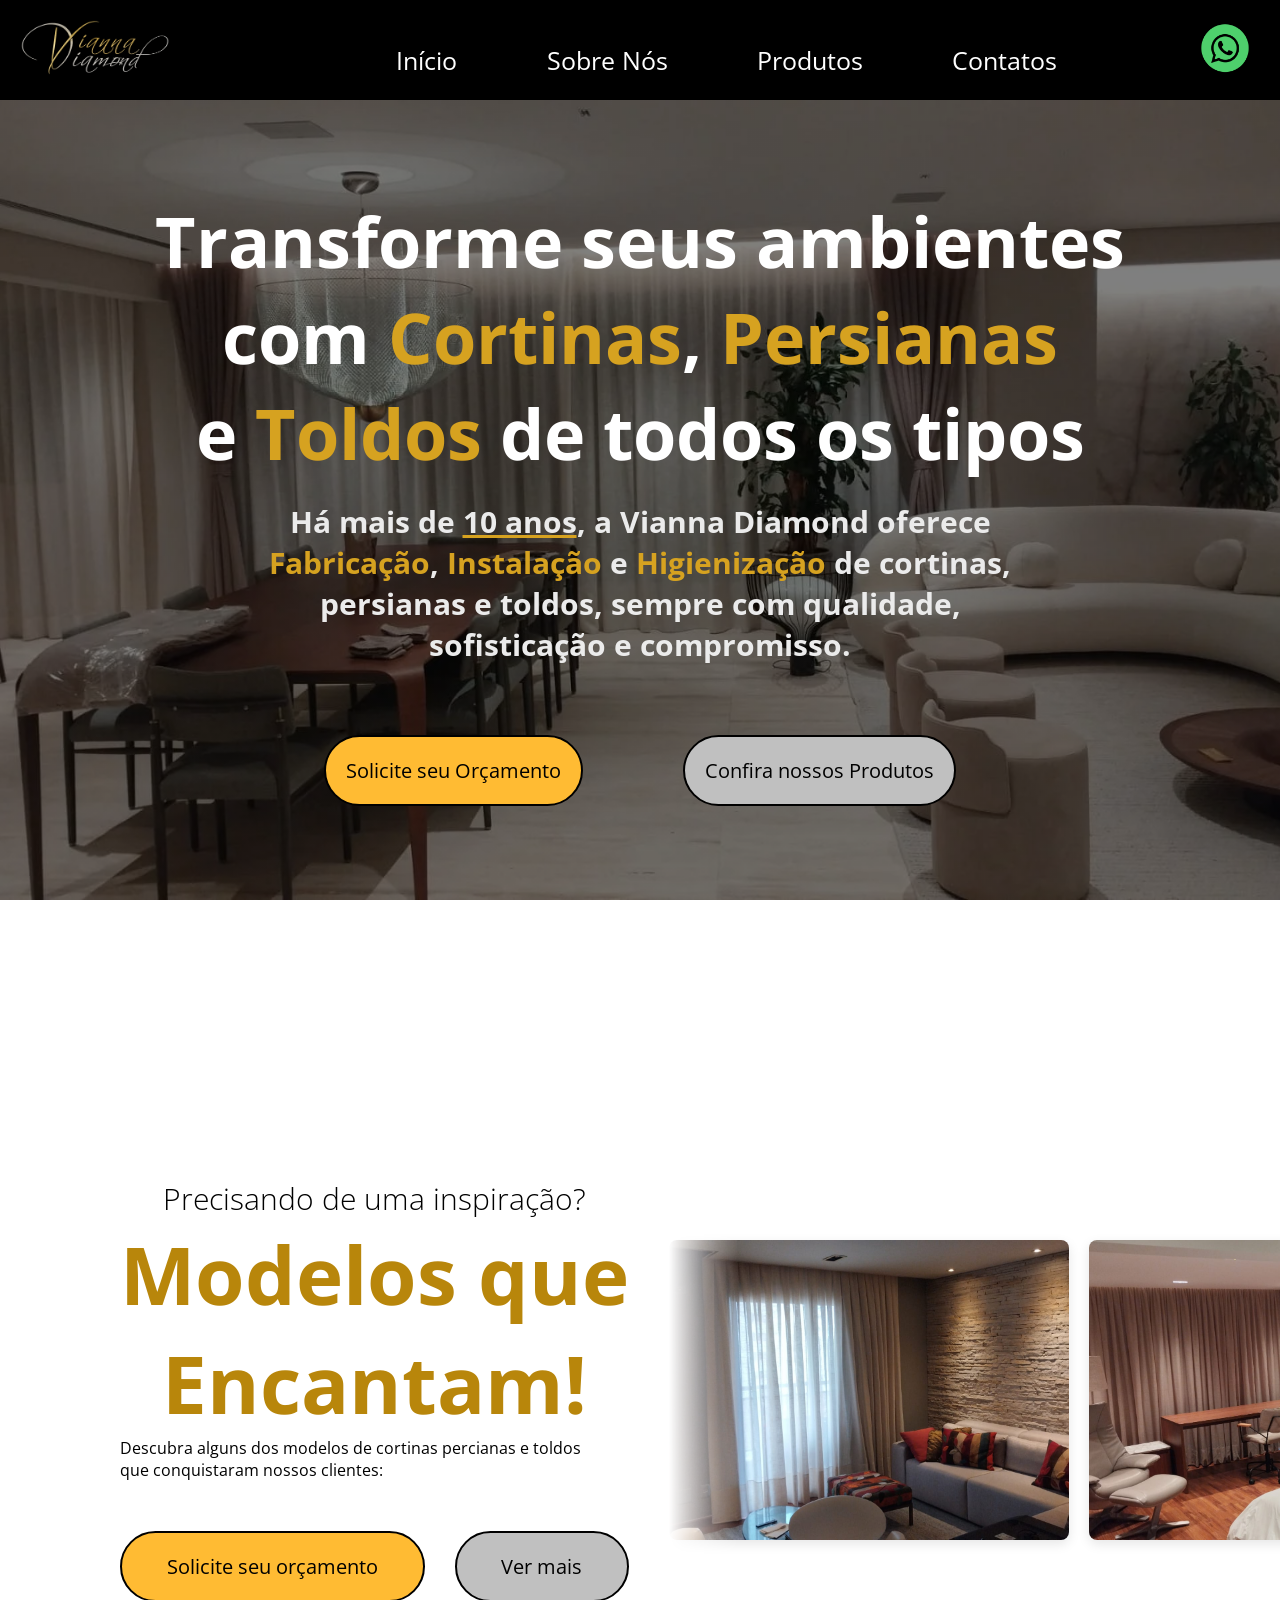
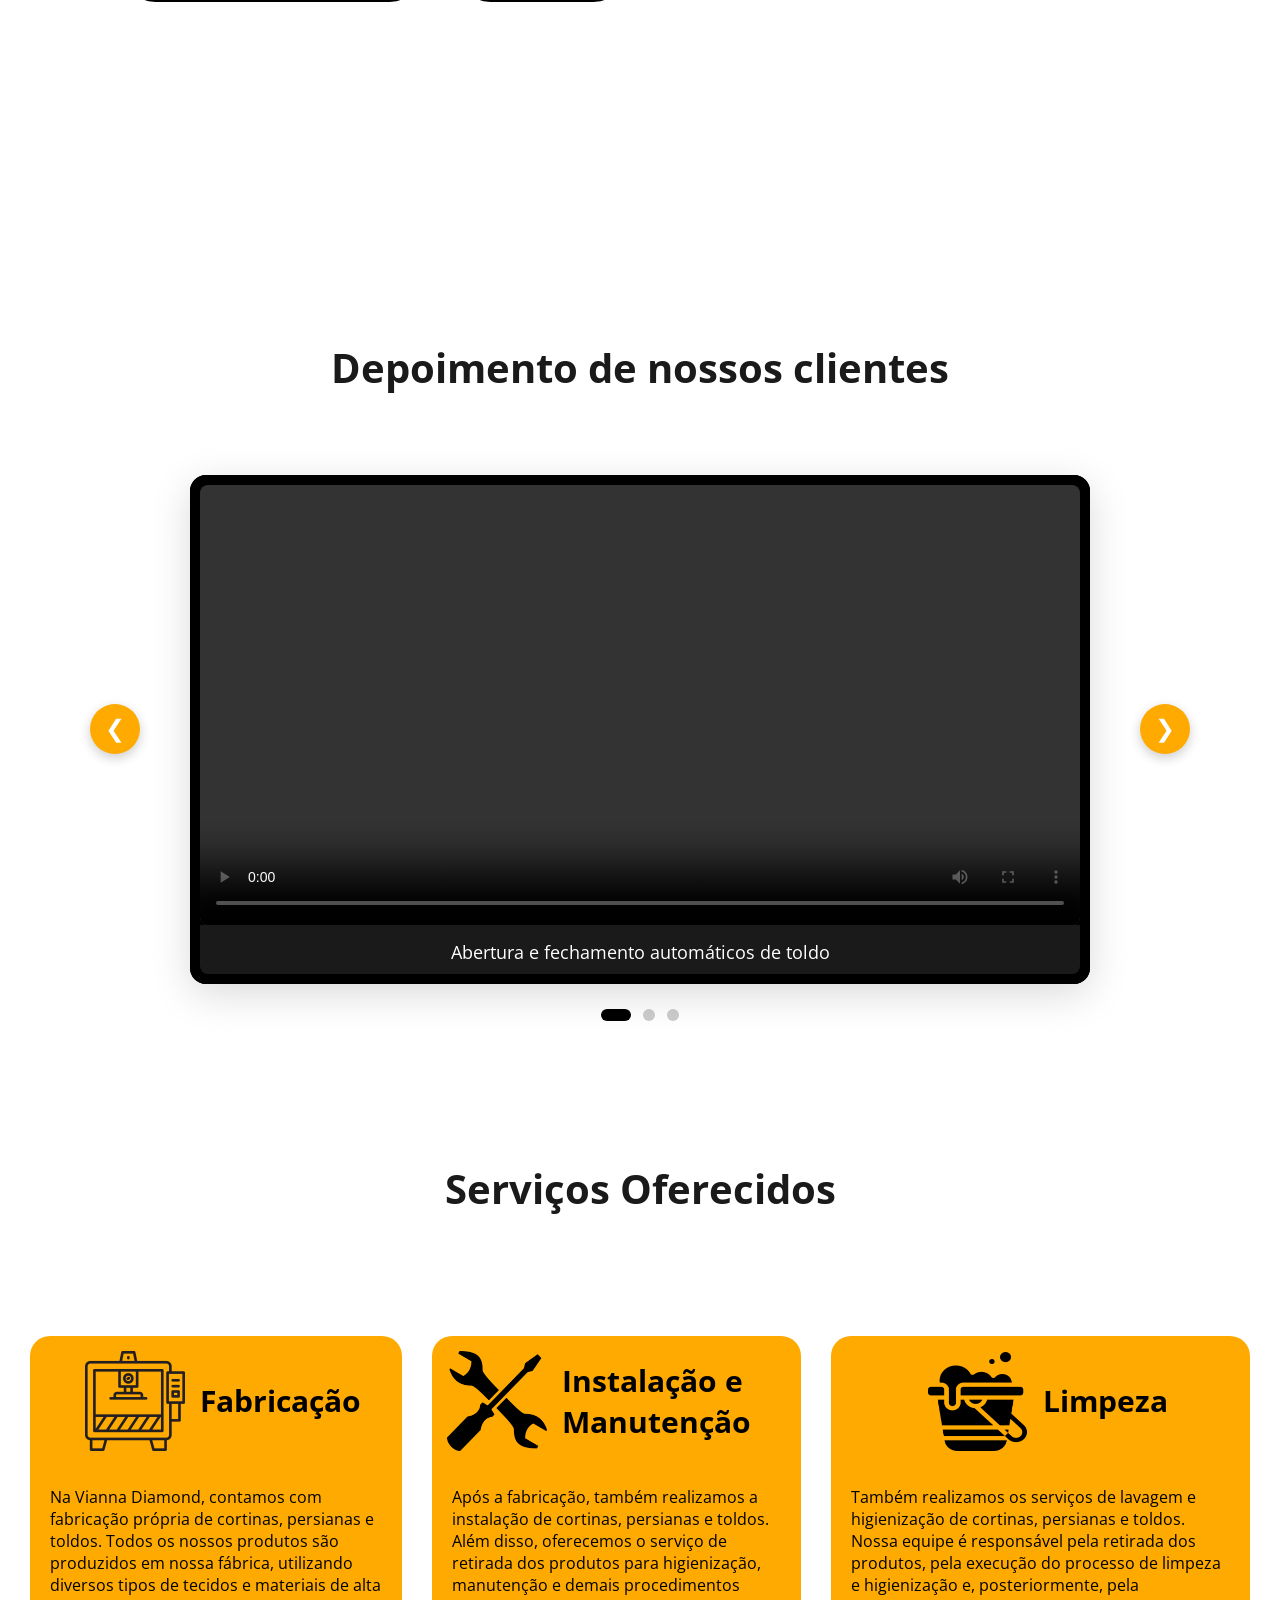
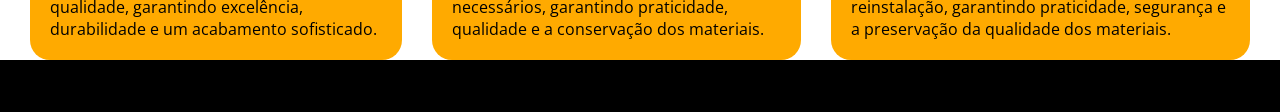
==== commit 581a45ad: "subindo a minha parte" ====
--- a/index.html
+++ b/index.html
@@ -6,14 +6,13 @@
     <meta name="viewport" content="width=device-width, initial-scale=1.0">
     <title>Vianna Diamond</title>
     <link rel="stylesheet" href="style.css">
-    <link rel="shortcut icon" href="./Imagens/Vianna-DIamond-Logo.png"
-    type="image/x-icon">
+    <link rel="shortcut icon" href="./Imagens/Vianna-DIamond-Logo.png" type="image/x-icon">
 </head>
 
 <body id="topo">
     <header>
         <div class="logo">
-            <a href="#topo"><img class="logoImagem" src="./Imagens/Vianna-DIamond-Logo.png"
+            <a href="#topo"><img class="logoImagem" src="./Imagens/Vianna-Diamond-Logo.png"
                     alt="Logo-Vianna-Diamond"></a>
         </div>
 
@@ -24,7 +23,7 @@
             <a href="contatos.html">Contatos</a>
         </nav>
 
-        <a href="https://wa.me/5511980182406" class="whatsapp">
+        <a href="https://wa.me/5511980182406" class="whatsapp" target="_blank">
             <img class="whatsappImagem" src="./Imagens/whatsapp-logo.png" alt="whatsapp-logo">
         </a>
     </header>
@@ -32,7 +31,7 @@
         <section class="secaoApresentaçao">
             <h2 class="tituloApresentaçao">Transforme seus ambientes<br> com <span
                     style="color: rgb(214, 162, 32)">Cortinas</span>, <span
-                    style="color: rgb(214, 162, 32)">Percianas</span><br> e
+                    style="color: rgb(214, 162, 32)">Persianas</span><br> e
                 <span style="color: rgb(214, 162, 32)">Toldos</span> de todos os tipos
             </h2>
             <p class="descriçaoApresentaçao">Há mais de <span
@@ -85,15 +84,15 @@
 
 
         <section class="secaoVideos">
-            <h2>Conheça nossos produtos em ação com videos de nossos clientes</h2>
+            <h2>Depoimento de nossos clientes</h2>
 
             <div class="videoContainer">
-                <button class="seta-esquerda" id="setaEsquerda">
+                <button class="seta seta-esquerda" id="setaEsquerda">
                     &#10094;
                 </button>
 
                 <div class="videoSlideContainer">
-                    <div class="videoSlider" id="videoTrack">
+                    <div class="videoTrack" id="videoTrack">
 
                         <div class="video-item">
                             <video controls>
@@ -102,7 +101,6 @@
                             <p class="video-titulo">Abertura e fechamento automáticos de toldo </p>
                         </div>
 
-                        <!-- VÍDEO 2 -->
                         <div class="video-item">
                             <video controls>
                                 <source src="./Imagens/Video-funcionamento-curtinas.mp4" type="video/mp4">
@@ -110,7 +108,6 @@
                             <p class="video-titulo">Cortinas funcionando por controle remoto</p>
                         </div>
 
-                        <!-- VÍDEO 3 -->
                         <div class="video-item">
                             <video controls>
                                 <source src="./Imagens/Abertura-Persianas.mp4" type="video/mp4">
@@ -120,13 +117,11 @@
                     </div>
                 </div>
 
-                <!-- BOTÃO DIREITO -->
                 <button class="seta seta-direita" id="setaDireita">
-                    &#10095; <!-- Símbolo de seta -->
+                    &#10095;
                 </button>
             </div>
 
-            <!-- INDICADORES (bolinhas) -->
             <div class="indicadores" id="indicadores">
                 <span class="bolinha ativa" data-index="0"></span>
                 <span class="bolinha" data-index="1"></span>
@@ -135,32 +130,51 @@
         </section>
 
         <section id="secaoServicos">
-            <h2 class="tituloServicos">Serviços Oferecidos:</h2>
-            <article class="cardServicos">
-                <img src="" alt="">
-                <h3 class="tituloCard"></h3>
-                <p class="descricaoCard"></p>
-            </article>
+            <h2 class="tituloServicos">Serviços Oferecidos</h2>
+            <div class="servicos">
+                <article class="cardServicos">
+                    <div class="cardTopo">
+                        <img src="./Imagens/Fabricação.png" alt="Fabricação" class="servicosImagem">
+                        <h3 class="tituloCard">Fabricação</h3>
+                    </div>
+                    <p class="descricaoCard">Na Vianna Diamond, contamos com fabricação própria de cortinas, persianas e
+                        toldos. Todos os nossos produtos são produzidos em nossa fábrica, utilizando diversos tipos de
+                        tecidos e materiais de alta qualidade, garantindo excelência, durabilidade e um acabamento
+                        sofisticado.</p>
+                </article>
 
-            <article class="cardServicos">
-                <img src="" alt="">
-                <h3 class="tituloCard"></h3>
-                <p class="descricaoCard"></p>
-            </article>
+                <article class="cardServicos">
+                    <div class="cardTopo">
+                        <img src="./Imagens/Manutenção.png" alt="Manutenção" class="servicosImagem">
+                        <h3 class="tituloCard">Instalação e Manutenção</h3>
+                    </div>
+                    <p class="descricaoCard">Após a fabricação, também realizamos a instalação de cortinas, persianas e
+                        toldos. Além disso, oferecemos o serviço de retirada dos produtos para higienização, manutenção
+                        e demais procedimentos necessários, garantindo praticidade, qualidade e a conservação dos
+                        materiais.</p>
+                </article>
 
-            <article class="cardServicos">
-                <img src="" alt="">
-                <h3 class="tituloCard"></h3>
-                <p class="descricaoCard"></p>
-            </article>
+                <article class="cardServicos">
+                    <div class="cardTopo">
+                        <img src="./Imagens/Limpeza.png" alt="Limpeza" class="servicosImagem">
+                        <h3 class="tituloCard">Limpeza</h3>
+                    </div>
+                    <p class="descricaoCard">Também realizamos os serviços de lavagem e higienização de cortinas,
+                        persianas e toldos. Nossa equipe é responsável pela retirada dos produtos, pela execução do
+                        processo de limpeza e higienização e, posteriormente, pela reinstalação, garantindo praticidade,
+                        segurança e a preservação da qualidade dos materiais.</p>
+                </article>
+            </div>
         </section>
+
+
 
     </main>
     <footer>
         <p>© 2026 Vianna Diamond. Todos os direitos reservados.</p>
     </footer>
 
-    <script src="script.js">
+    <script src="main.js">
 
     </script>
 </body>
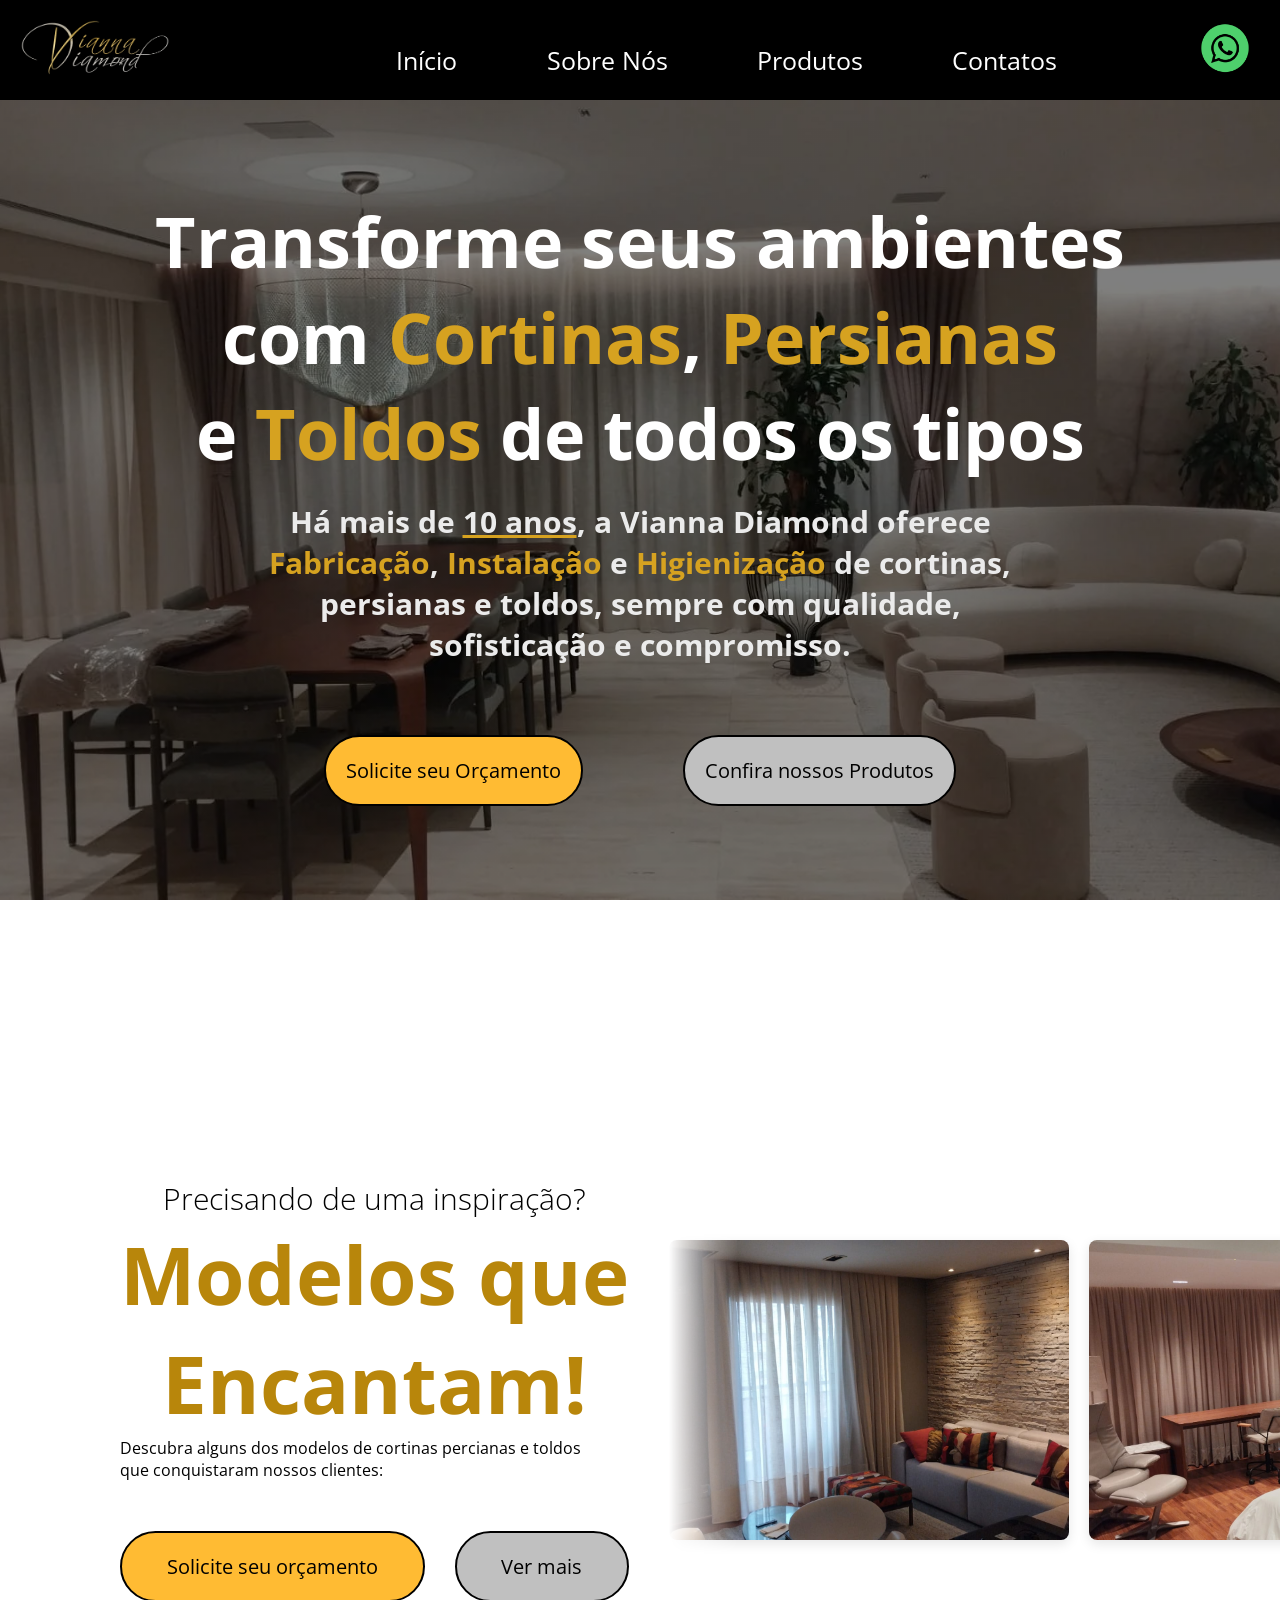
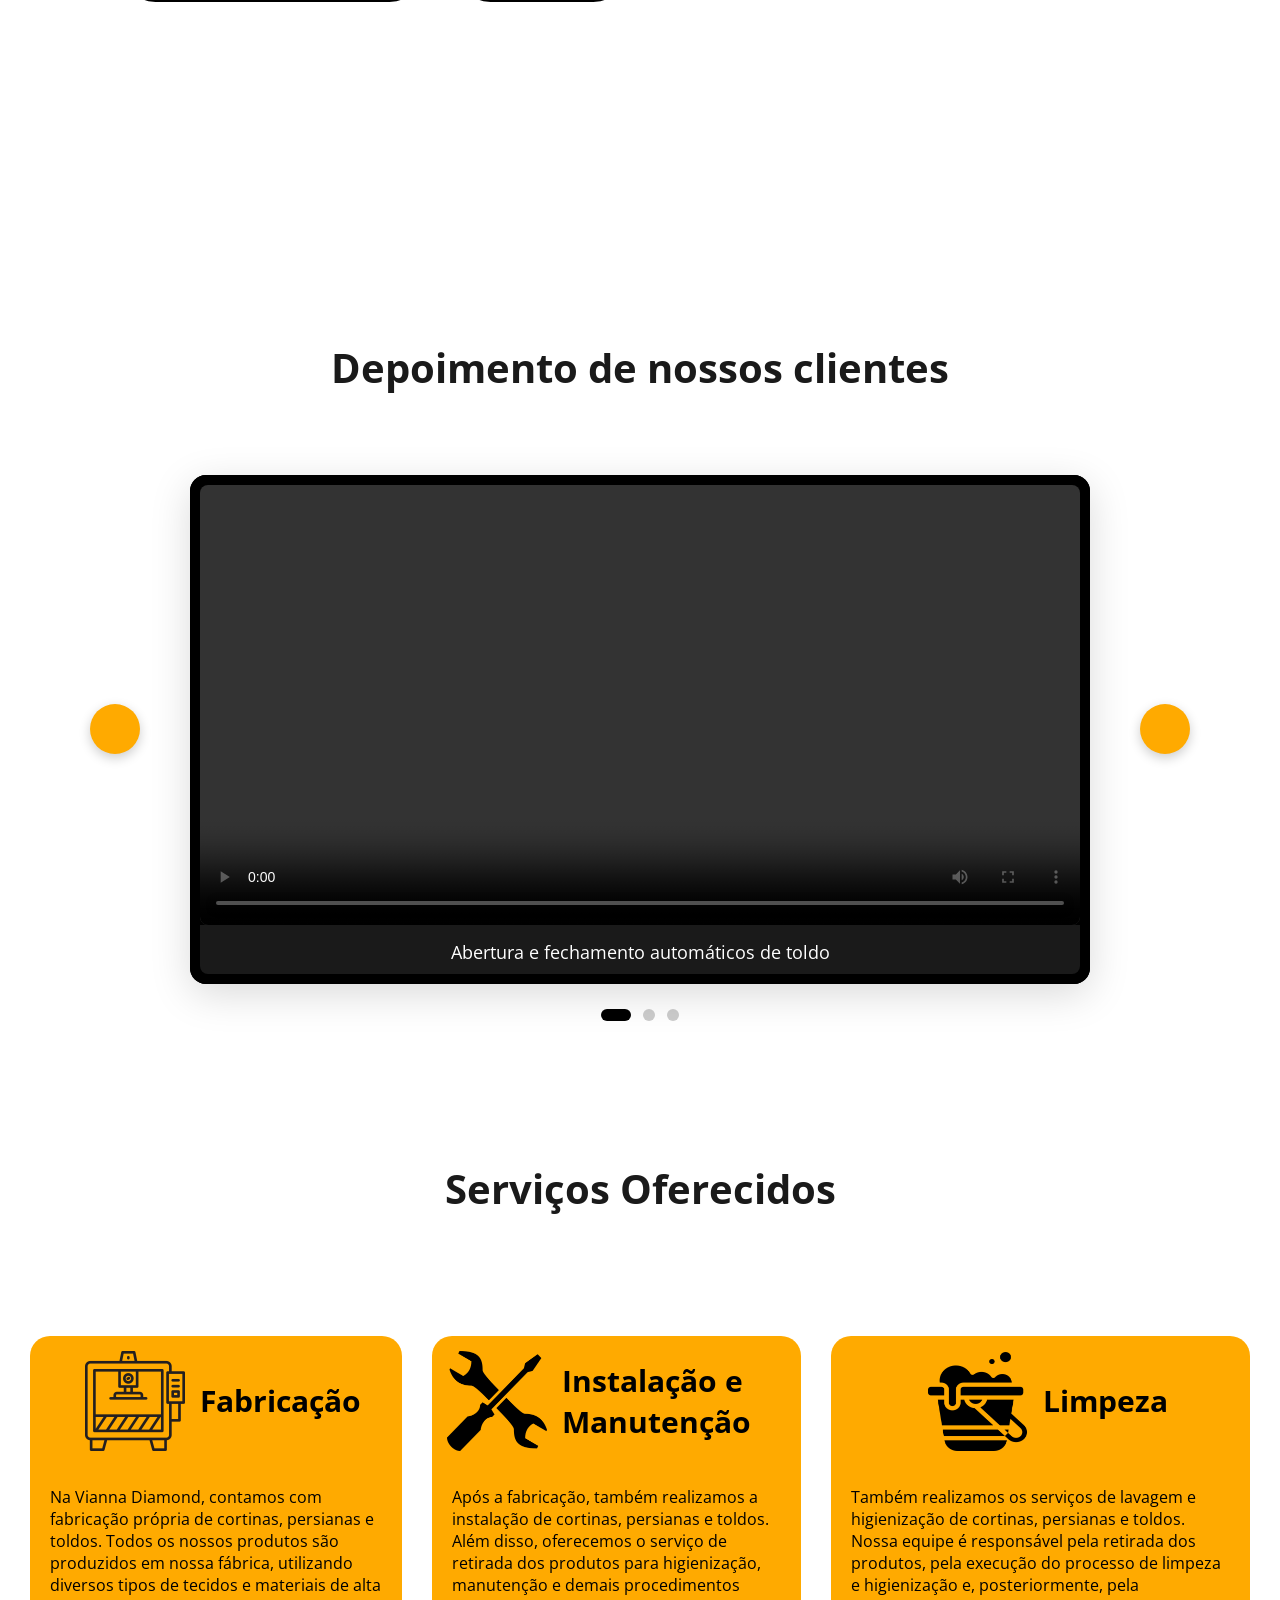
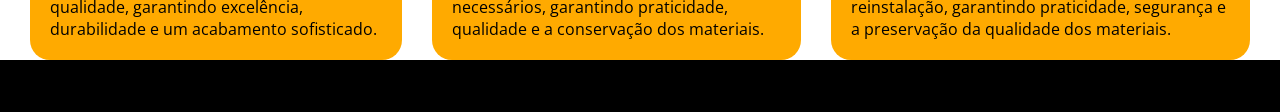
==== commit f9c3d93b: "terminadoa a parte de protutos" ====
--- a/index.html
+++ b/index.html
@@ -12,7 +12,7 @@
 <body id="topo">
     <header>
         <div class="logo">
-            <a href="#topo"><img class="logoImagem" src="./Imagens/Vianna-Diamond-Logo.png"
+            <a href="./index.html"><img class="logoImagem" src="./Imagens/Vianna-Diamond-Logo.png"
                     alt="Logo-Vianna-Diamond"></a>
         </div>
 
@@ -88,7 +88,7 @@
 
             <div class="videoContainer">
                 <button class="seta seta-esquerda" id="setaEsquerda">
-                    &#10094;
+                    
                 </button>
 
                 <div class="videoSlideContainer">
@@ -118,7 +118,7 @@
                 </div>
 
                 <button class="seta seta-direita" id="setaDireita">
-                    &#10095;
+                    
                 </button>
             </div>
 
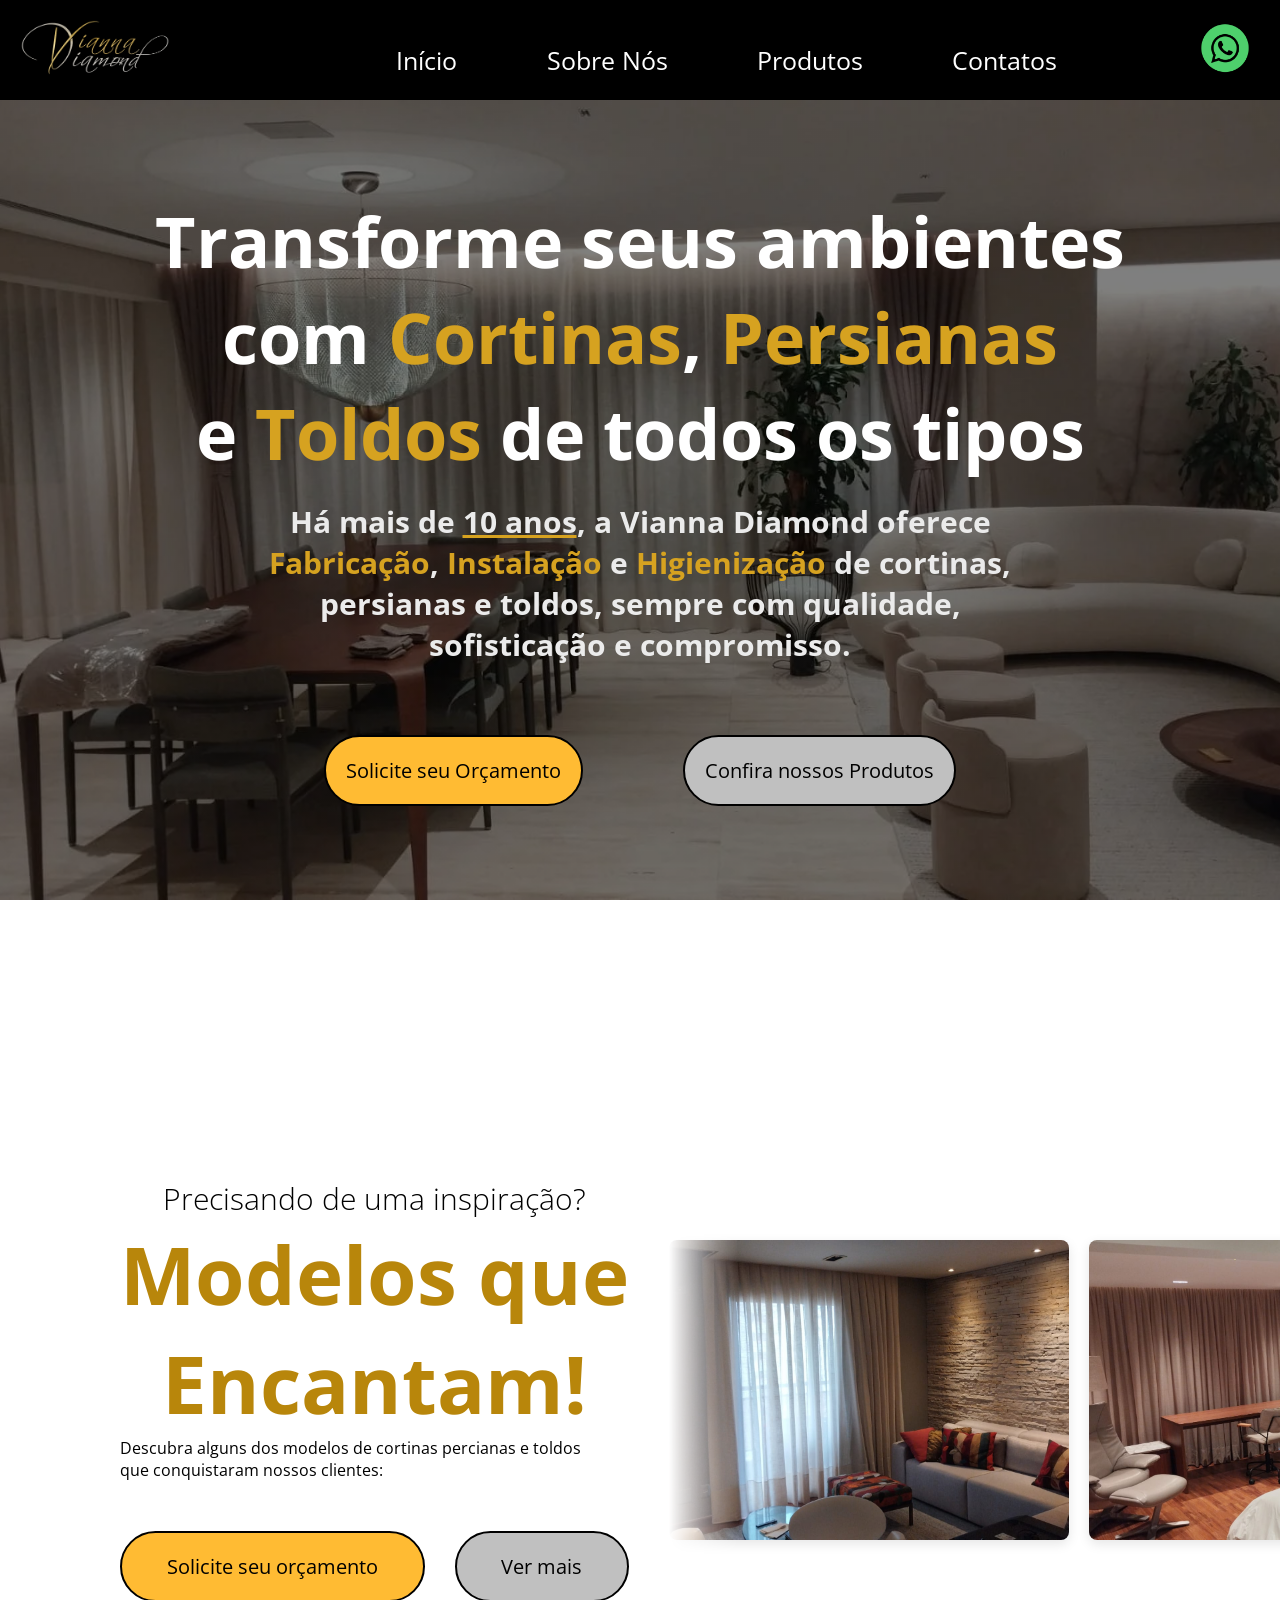
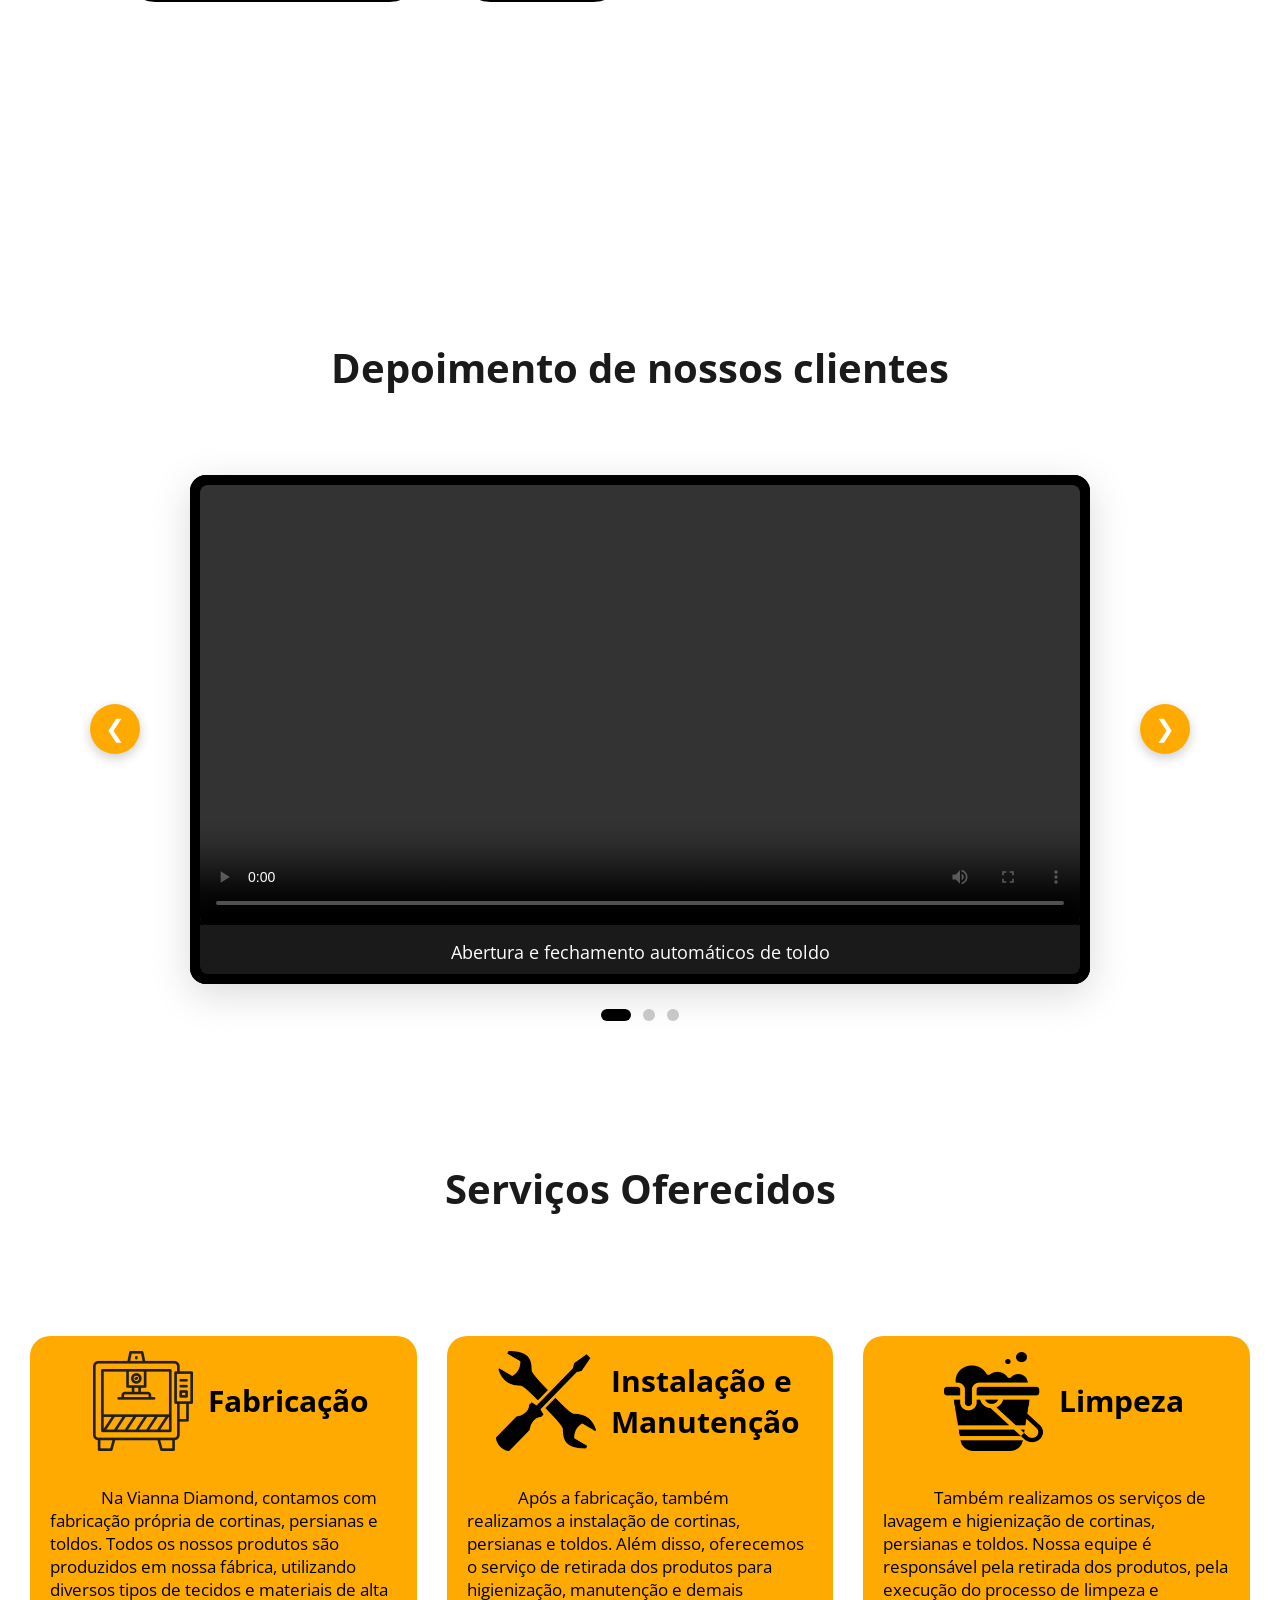
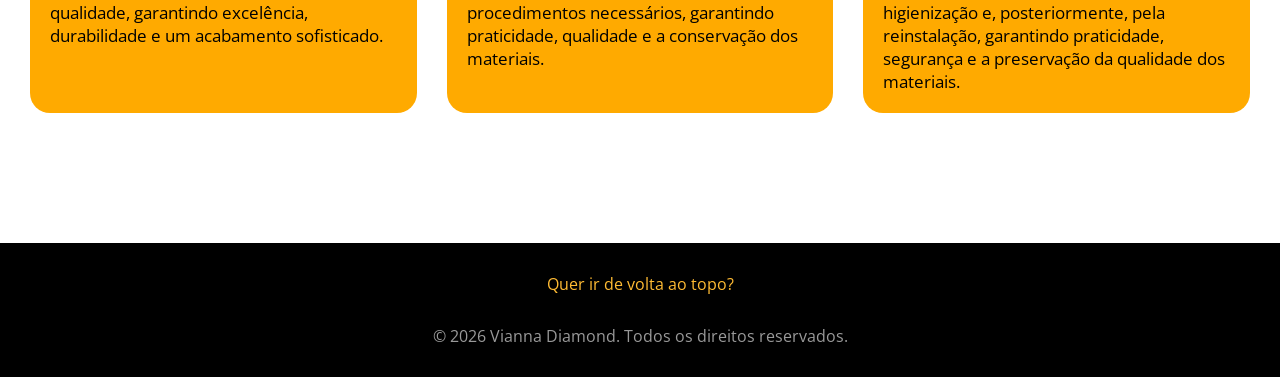
==== commit 1341fa57: "Página inicial completa" ====
--- a/index.html
+++ b/index.html
@@ -88,7 +88,7 @@
 
             <div class="videoContainer">
                 <button class="seta seta-esquerda" id="setaEsquerda">
-                    
+                    &#10094;
                 </button>
 
                 <div class="videoSlideContainer">
@@ -118,7 +118,7 @@
                 </div>
 
                 <button class="seta seta-direita" id="setaDireita">
-                    
+                    &#10095
                 </button>
             </div>
 
@@ -132,7 +132,7 @@
         <section id="secaoServicos">
             <h2 class="tituloServicos">Serviços Oferecidos</h2>
             <div class="servicos">
-                <article class="cardServicos">
+                <a href="contatos.html" class="cardServicos">
                     <div class="cardTopo">
                         <img src="./Imagens/Fabricação.png" alt="Fabricação" class="servicosImagem">
                         <h3 class="tituloCard">Fabricação</h3>
@@ -141,20 +141,20 @@
                         toldos. Todos os nossos produtos são produzidos em nossa fábrica, utilizando diversos tipos de
                         tecidos e materiais de alta qualidade, garantindo excelência, durabilidade e um acabamento
                         sofisticado.</p>
-                </article>
+                </a>
 
-                <article class="cardServicos">
+                <a href="contatos.html" class="cardServicos">
                     <div class="cardTopo">
                         <img src="./Imagens/Manutenção.png" alt="Manutenção" class="servicosImagem">
-                        <h3 class="tituloCard">Instalação e Manutenção</h3>
+                        <h3 class="tituloCard">Instalação e<br> Manutenção</h3>
                     </div>
                     <p class="descricaoCard">Após a fabricação, também realizamos a instalação de cortinas, persianas e
                         toldos. Além disso, oferecemos o serviço de retirada dos produtos para higienização, manutenção
                         e demais procedimentos necessários, garantindo praticidade, qualidade e a conservação dos
                         materiais.</p>
-                </article>
+                </a>
 
-                <article class="cardServicos">
+                <a href="contatos.html" class="cardServicos">
                     <div class="cardTopo">
                         <img src="./Imagens/Limpeza.png" alt="Limpeza" class="servicosImagem">
                         <h3 class="tituloCard">Limpeza</h3>
@@ -163,7 +163,7 @@
                         persianas e toldos. Nossa equipe é responsável pela retirada dos produtos, pela execução do
                         processo de limpeza e higienização e, posteriormente, pela reinstalação, garantindo praticidade,
                         segurança e a preservação da qualidade dos materiais.</p>
-                </article>
+                </a>
             </div>
         </section>
 
@@ -171,7 +171,8 @@
 
     </main>
     <footer>
-        <p>© 2026 Vianna Diamond. Todos os direitos reservados.</p>
+        <a href="#topo" class="rodape-topo">Quer ir de volta ao topo?</a>
+        <p class="copy">© 2026 Vianna Diamond. Todos os direitos reservados.</p>
     </footer>
 
     <script src="main.js">
--- a/style.css
+++ b/style.css
@@ -490,6 +490,7 @@
     justify-content: center;
     margin: 30px;
     gap: 30px;
+    padding-bottom: 130px
 }
 
 .cardServicos{ /*Congfigurações da caixa que é o card*/
@@ -497,6 +498,15 @@
     flex-direction: column;
     background-color: #ffaa00;
     border-radius: 20px;
+    transition: all 1s;
+    width: 700px;
+    color: #000;
+}
+
+.cardServicos:hover{
+    background-color: #ffbb33;
+    transform: translateY(-10%) scale(1.05);
+    cursor: pointer;
 }
 
 .cardTopo{ /*Configurações da caixa que engloba a imagem e o título do card*/
@@ -515,10 +525,34 @@
     margin: 15px;
 }
 
-
 .descricaoCard{
     display: flex;
     flex-wrap: wrap;
     margin: 20px;
-
+    text-indent: 3em;
+    text-align: start;
+    font-size: 17px;
+}
+
+
+
+
+
+
+
+/*Configurações do rodapé*/
+
+footer{
+    display: flex;
+    flex-direction: column;
+    align-items: center;
+}
+
+.rodape-topo{
+    color: #ffbb33;
+}
+
+.copy{
+    color: #999;
+    margin: 30px;
 }
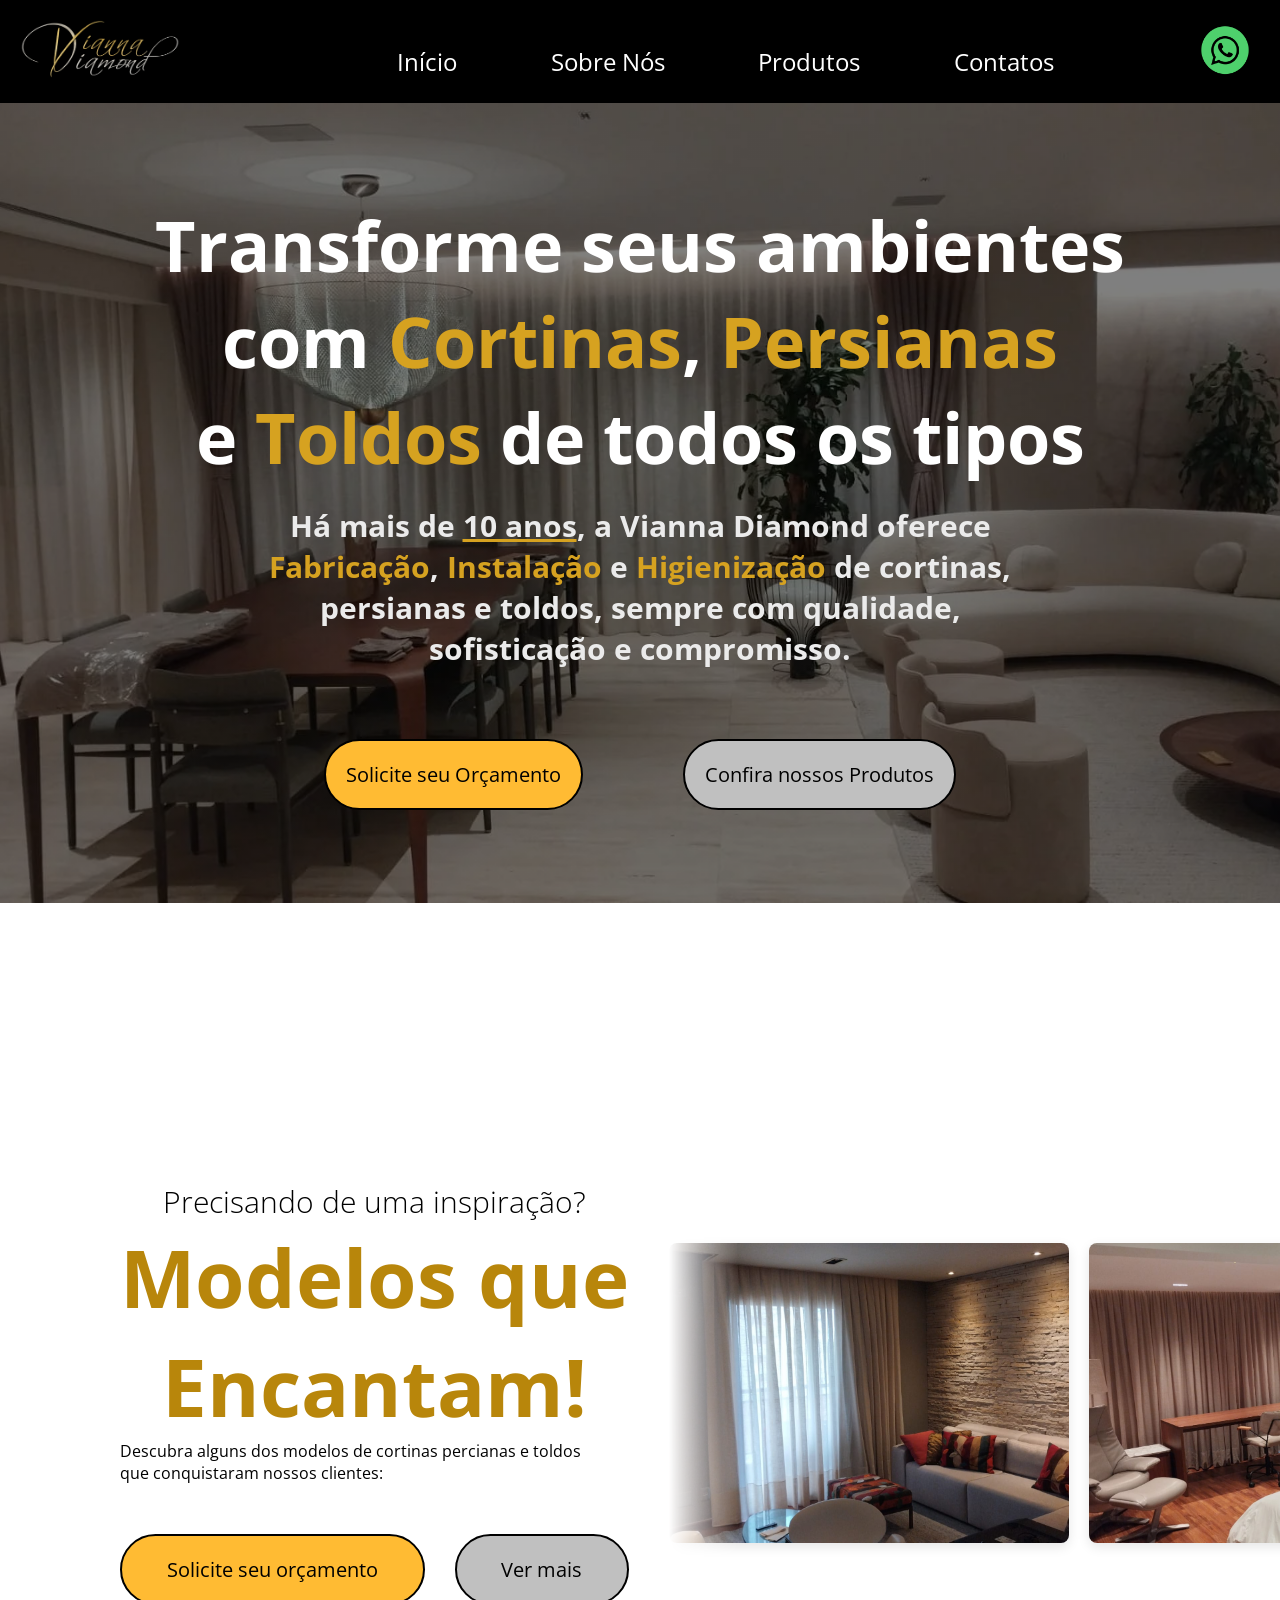
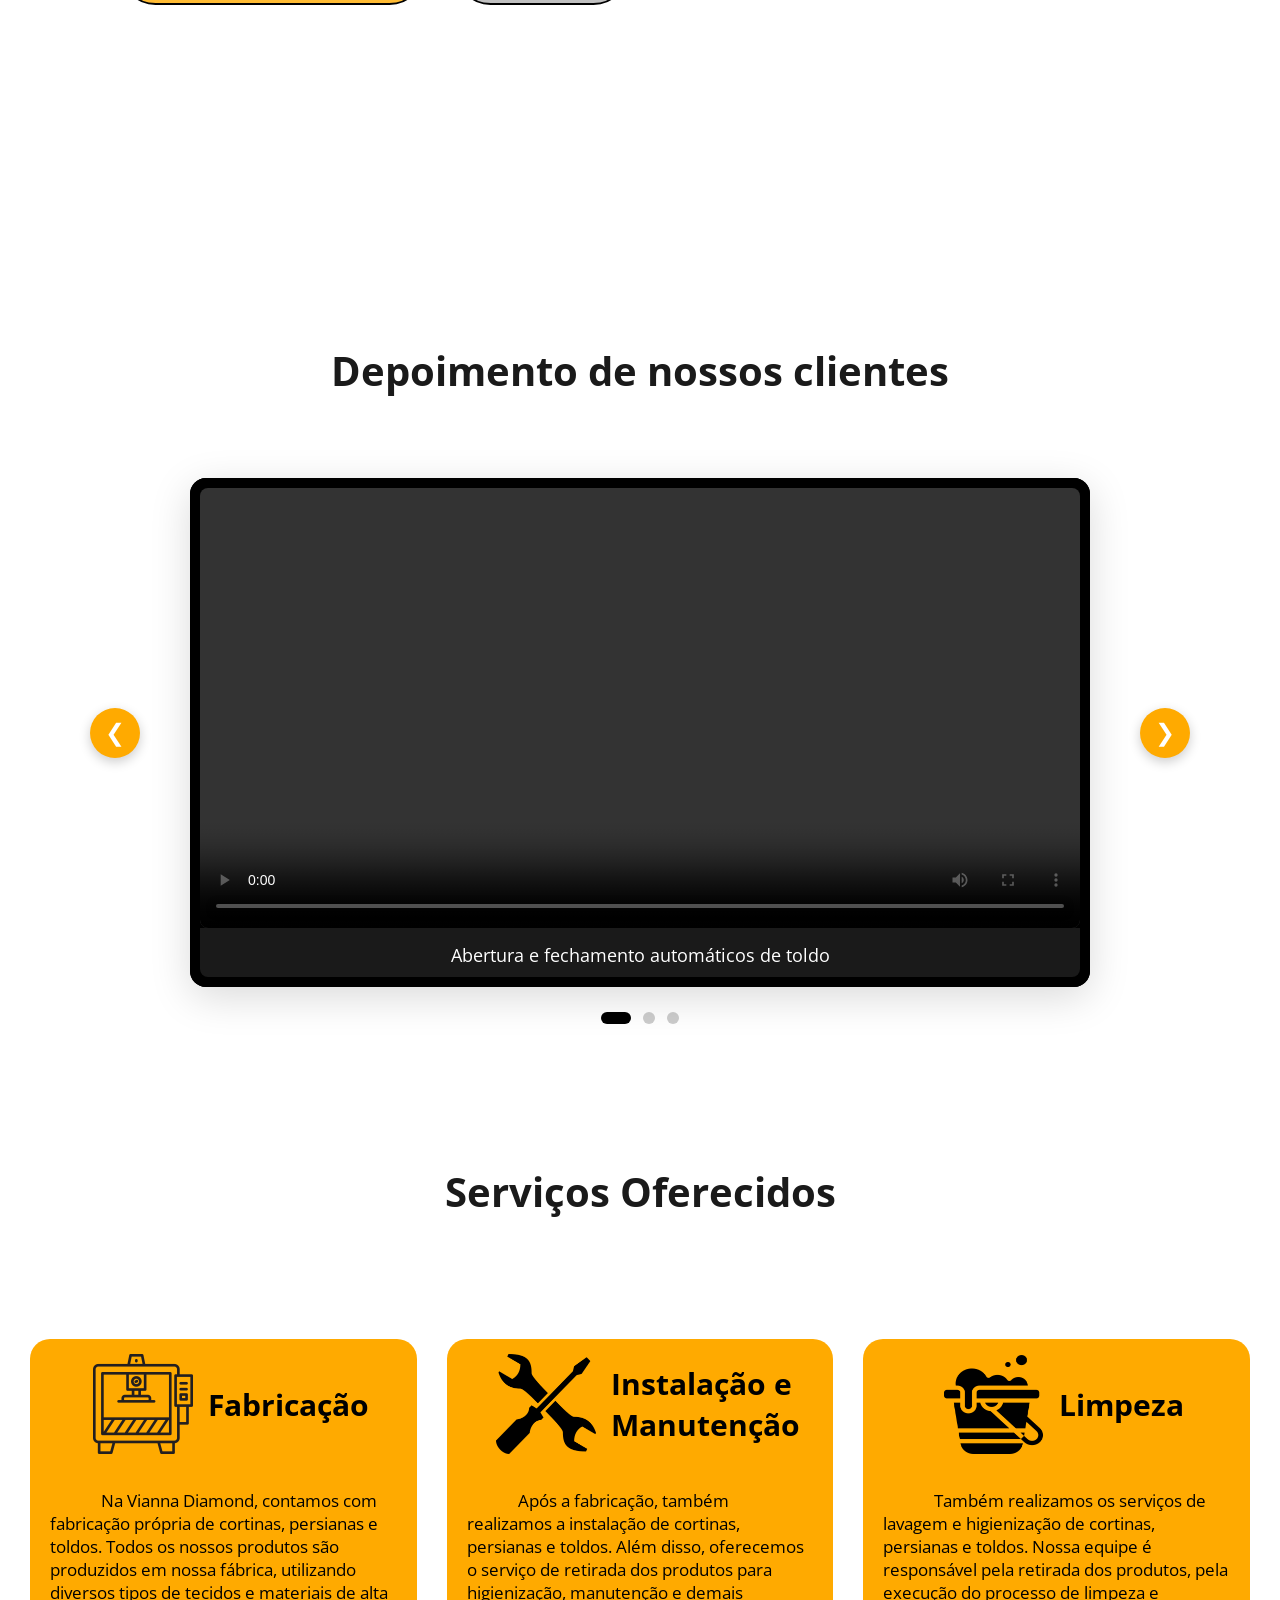
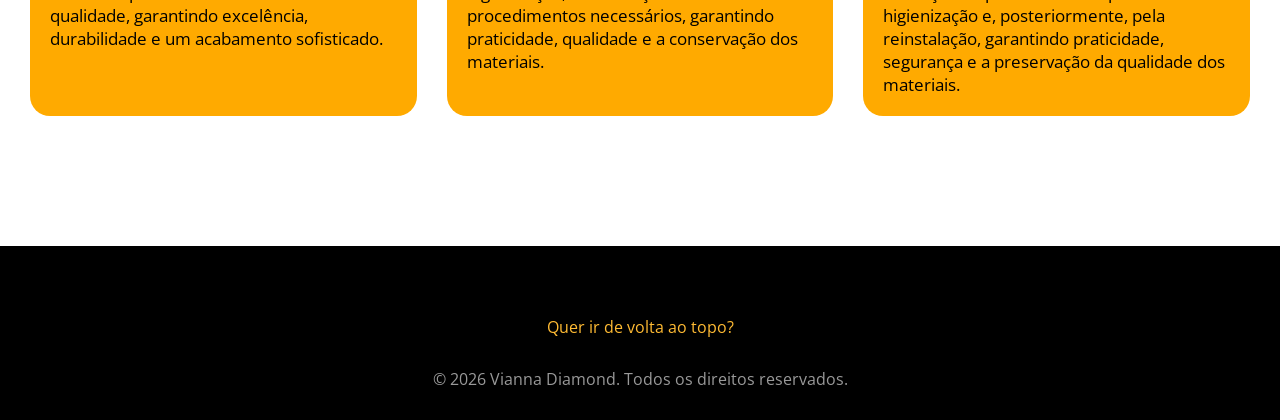
==== commit 5923f039: "wip:Corrigindo falhas finais" ====
--- a/index.html
+++ b/index.html
@@ -36,8 +36,8 @@
             </h2>
             <p class="descriçaoApresentaçao">Há mais de <span
                     style="text-decoration: underline solid rgb(214, 162, 32);">10 anos</span>, a Vianna Diamond
-                oferece<br> <a href="#secaoServicos"><span class="textoServicos">Fabricação</span></a>, <span
-                    class="textoServicos">Instalação</span> e <span class="textoServicos">Higienização</span> de
+                oferece<br> <a href="#secaoServicos"><span class="textoServicos">Fabricação</span></a>, <a href="#secaoServicos"><span
+                    class="textoServicos">Instalação</span></a> e <a href="#secaoServicos"><span class="textoServicos">Higienização</span></a> de
                 cortinas,<br> persianas e toldos, sempre com
                 qualidade, <br>sofisticação e compromisso.</p>
             <div class="linksApresentaçao">
@@ -55,8 +55,8 @@
                         de cortinas percianas e toldos<br> que conquistaram nossos clientes:
                     </p>
                     <div class="linksDescubra">
-                        <a class="orcamento">Solicite seu orçamento</a>
-                        <a class="produtos">Ver mais</a>
+                        <a href="https://wa.me/5511980182406?text=Gostoria+de+solicitar+uma+orçamento" class="orcamento">Solicite seu orçamento</a>
+                        <a href="produtos.html" class="produtos">Ver mais</a>
                     </div>
                 </div>
 
--- a/style.css
+++ b/style.css
@@ -18,6 +18,7 @@
 }
 
 body {
+    overflow-x: hidden;
     background-color: black;
     font-family: "Open Sans", sans-serif;
 }
@@ -62,8 +63,8 @@
 nav a {
     /*Configurações dos links do Nav*/
     color: white;
-    font-size: 25px;
-    padding: 5px;
+    font-size: 1.5rem;
+    padding: 1%;
 }
 
 nav a:hover {
@@ -76,7 +77,7 @@
 .logoImagem {
     /*Configurações da Logo no Header*/
     flex-grow: 1;
-    width: 150px;
+    width: 10rem;
     margin: 20px 100px 20px 20px;
 }
 
@@ -264,7 +265,6 @@
     background: white;
     max-width: 1400px;
     margin: 0 auto;
-    margin-right: 20px;
 }
 
 .subtituloDescubra {
@@ -550,9 +550,654 @@
 
 .rodape-topo{
     color: #ffbb33;
+    margin-top: 40px;
 }
 
 .copy{
     color: #999;
     margin: 30px;
+}
+
+
+
+
+
+
+
+
+
+/*Configurações de Media Query*/
+
+
+@media (max-width: 1024px) { /*Media Query para dispositivos médios (Tablets)*/
+    
+/*Configurações do cabeçalho*/
+    header {
+        flex-wrap: wrap;
+        justify-content: center;
+        padding: 10px 0;
+    }
+    
+    .logoImagem {
+        width: 8rem;
+        margin: 10px 20px;
+    }
+    
+    nav {
+        margin-right: 20px;
+        margin-top: 10px;
+        gap: 5%;
+        flex-wrap: wrap;
+        justify-content: center;
+    }
+    
+    nav a {
+        font-size: 1.2rem;
+        padding: 8px 12px;
+    }
+    
+    .whatsappImagem {
+        width: 50px;
+        margin-right: 10px;
+    }
+    
+
+
+
+    /*Configurações da primeira seção*/
+    .secaoApresentaçao {
+        height: 600px;
+        padding: 20px;
+    }
+    
+    .tituloApresentaçao {
+        font-size: 45px;
+    }
+    
+    .descriçaoApresentaçao {
+        font-size: 22px;
+        padding: 0 20px;
+    }
+    
+    .linksApresentaçao {
+        gap: 40px;
+        flex-wrap: wrap;
+    }
+    
+    .orcamento, .produtos {
+        padding: 15px 30px;
+        font-size: 18px;
+    }
+    
+
+
+    /*Configurações da segunda seção*/
+     .conteudoDescubra {
+        flex-direction: column;
+        padding: 40px 30px;      
+        min-height: auto;
+        gap: 30px;
+        margin: 0 auto;          
+        width: 100%;             
+        max-width: 1400px;       
+        box-sizing: border-box;  
+        text-align: center;
+    }
+    
+    [descubraEsquerda] {
+        width: 100%;
+    }
+    
+    .slideContainer {
+        width: 100%;
+        min-height: 150px;
+    }
+
+    .tituloDescubra {
+        font-size: 55px;
+    }
+    
+    .subtituloDescubra {
+        font-size: 24px;
+    }
+    
+    .imagemDescubra {
+        width: 280px;
+        height: 210px;
+    }
+    
+    .slide {
+        gap: 15px;
+        padding: 15px 0;
+    }
+    
+    @keyframes deslize {
+        0% { transform: translateX(0); }
+        100% { transform: translateX(calc(-50% - 7.5px)); }
+    }
+    
+
+
+
+
+    /*Configurações de media query da seção dos videos*/
+    .secaoVideos {
+        padding: 40px 20px;
+    }
+    
+    .secaoVideos h2 {
+        font-size: 2rem;
+        margin-bottom: 60px;
+    }
+    
+    .videoContainer {
+        max-width: 100%;
+        gap: 15px;
+        padding: 0 10px;
+    }
+    
+    .seta {
+        width: 40px;
+        height: 40px;
+        font-size: 18px;
+    }
+    
+    .seta-esquerda {
+        left: -50px;
+    }
+    
+    .seta-direita {
+        right: -50px;
+    }
+    
+    .video-item video {
+        max-height: 350px;
+    }
+    
+
+
+    /* === SEÇÃO SERVIÇOS === */
+    #secaoServicos h2 {
+        font-size: 2rem;
+        padding: 60px 20px 30px 20px;
+    }
+    
+    .servicos {
+        flex-direction: column;
+        align-items: center;
+        gap: 30px;
+        padding-bottom: 80px;
+        margin: 0 20px;
+    }
+    
+    .cardServicos {
+        width: 90%;
+        max-width: 500px;
+        text-align: center;
+    }
+    
+    .cardServicos:hover {
+        transform: translateY(-5%) scale(1.02);
+    }
+    
+    .tituloCard {
+        font-size: 24px;
+    }
+    
+    .servicosImagem {
+        width: 80px;
+        height: 80px;
+    }
+    
+    .descricaoCard {
+        font-size: 15px;
+        margin: 15px;
+    }
+}
+
+/* --- CELULAR GRANDE (até 768px) --- */
+@media (max-width: 768px) {
+    
+    /* === HEADER === */
+    header {
+        flex-direction: column;
+        align-items: center;
+        padding: 10px 0;
+    }
+    
+    .logoImagem {
+        width: 7rem;
+        margin: 5px 0;
+    }
+    
+    nav {
+        margin-right: 0;
+        margin-top: 5px;
+        gap: 8px;
+        flex-wrap: wrap;
+        justify-content: center;
+        width: 100%;
+    }
+    
+    nav a {
+        font-size: 1rem;
+        padding: 5px 10px;
+    }
+    
+    .whatsappImagem {
+        width: 45px;
+        margin-right: 0;
+        margin-top: 5px;
+    }
+    
+    /* === SEÇÃO APRESENTAÇÃO === */
+    .secaoApresentaçao {
+        height: 500px;
+        padding: 20px 15px;
+        background-position: center;
+    }
+    
+    .tituloApresentaçao {
+        font-size: 32px;
+    }
+    
+    .descriçaoApresentaçao {
+        font-size: 18px;
+        margin-top: 15px;
+        padding: 0 10px;
+    }
+    
+    .linksApresentaçao {
+        flex-direction: column;
+        gap: 15px;
+        margin-top: 40px;
+        width: 100%;
+        max-width: 300px;
+    }
+    
+    .orcamento, .produtos {
+        padding: 12px 20px;
+        font-size: 16px;
+        text-align: center;
+        width: 100%;
+    }
+    
+    .orcamento:hover, .produtos:hover {
+        transform: translateY(-10%) scale(1.05);
+    }
+    
+    /* === SEÇÃO DESCUBRA === */
+    .secaoDescubra {
+        padding: 20px 10px;
+    }
+    
+    .conteudoDescubra {
+        padding: 20px 15px;
+        gap: 20px;
+    }
+    
+    .subtituloDescubra {
+        font-size: 20px;
+    }
+    
+    .tituloDescubra {
+        font-size: 40px;
+    }
+    
+    .descricaoDescubra {
+        font-size: 14px;
+        padding: 0 10px;
+    }
+    
+    .descricaoDescubra br {
+        display: none;
+    }
+    
+    .linksDescubra {
+        flex-direction: column;
+        gap: 15px;
+        margin-top: 30px;
+        align-items: center;
+        width: 100%;
+    }
+    
+    .linksDescubra .orcamento,
+    .linksDescubra .produtos {
+        width: 80%;
+        max-width: 250px;
+        text-align: center;
+        padding: 12px 20px;
+        font-size: 16px;
+    }
+    
+    .slideContainer {
+        min-height: 120px;
+        mask-image: linear-gradient(to right, transparent 0%, black 5%, black 95%, transparent 100%);
+        -webkit-mask-image: linear-gradient(to right, transparent 0%, black 5%, black 95%, transparent 100%);
+    }
+    
+    .imagemDescubra {
+        width: 200px;
+        height: 150px;
+    }
+    
+    .slide {
+        gap: 12px;
+        padding: 10px 0;
+    }
+    
+    @keyframes deslize {
+        0% { transform: translateX(0); }
+        100% { transform: translateX(calc(-50% - 6px)); }
+    }
+    
+    /* === SEÇÃO VÍDEOS === */
+    .secaoVideos {
+        padding: 30px 10px;
+    }
+    
+    .secaoVideos h2 {
+        font-size: 1.5rem;
+        margin-bottom: 40px;
+    }
+    
+    .videoContainer {
+        gap: 5px;
+        padding: 0 5px;
+    }
+    
+    .seta {
+        width: 35px;
+        height: 35px;
+        font-size: 14px;
+    }
+    
+    .seta-esquerda {
+        left: -15px;
+    }
+    
+    .seta-direita {
+        right: -15px;
+    }
+    
+    .video-item {
+        padding: 5px;
+    }
+    
+    .video-item video {
+        max-height: 250px;
+    }
+    
+    .video-titulo {
+        font-size: 0.9rem;
+        padding: 10px 0 8px 0;
+    }
+    
+    .indicadores {
+        gap: 8px;
+        margin-top: 15px;
+    }
+    
+    .bolinha {
+        width: 10px;
+        height: 10px;
+    }
+    
+    .bolinha.ativa {
+        width: 25px;
+    }
+    
+    /* === SEÇÃO SERVIÇOS === */
+    #secaoServicos h2 {
+        font-size: 1.5rem;
+        padding: 40px 15px 20px 15px;
+    }
+    
+    .servicos {
+        gap: 20px;
+        padding-bottom: 50px;
+        margin: 0 10px;
+    }
+    
+    .cardServicos {
+        max-width: 100%;
+        border-radius: 15px;
+    }
+    
+    .cardServicos:hover {
+        transform: translateY(-3%) scale(1.01);
+    }
+    
+    .cardTopo {
+        flex-direction: column;
+        text-align: center;
+        padding: 10px 0;
+    }
+    
+    .tituloCard {
+        font-size: 20px;
+        margin: 5px 0;
+    }
+    
+    .servicosImagem {
+        width: 70px;
+        height: 70px;
+        margin: 10px;
+    }
+    
+    .descricaoCard {
+        font-size: 14px;
+        margin: 10px 15px;
+        text-indent: 2em;
+        line-height: 1.5;
+    }
+    
+    /* === FOOTER === */
+    .rodape-topo {
+        font-size: 14px;
+        padding: 10px;
+    }
+    
+    .copy {
+        font-size: 12px;
+        margin: 15px;
+        text-align: center;
+        padding: 0 15px;
+    }
+}
+
+/* --- CELULAR PEQUENO (até 480px) --- */
+@media (max-width: 480px) {
+    
+    /* === HEADER === */
+    .logoImagem {
+        width: 6rem;
+    }
+    
+    nav a {
+        font-size: 0.85rem;
+        padding: 4px 8px;
+    }
+    
+    .whatsappImagem {
+        width: 38px;
+    }
+    
+    /* === SEÇÃO APRESENTAÇÃO === */
+    .secaoApresentaçao {
+        height: 450px;
+        padding: 15px 10px;
+    }
+    
+    .tituloApresentaçao {
+        font-size: 26px;
+    }
+    
+    .tituloApresentaçao br {
+        display: none;
+    }
+    
+    .descriçaoApresentaçao {
+        font-size: 15px;
+        padding: 0 5px;
+    }
+    
+    .linksApresentaçao {
+        max-width: 250px;
+    }
+    
+    .orcamento, .produtos {
+        padding: 10px 15px;
+        font-size: 14px;
+    }
+    
+    /* === SEÇÃO DESCUBRA === */
+    .subtituloDescubra {
+        font-size: 17px;
+    }
+    
+    .tituloDescubra {
+        font-size: 32px;
+    }
+    
+    .tituloDescubra br {
+        display: none;
+    }
+    
+    .imagemDescubra {
+        width: 150px;
+        height: 112px;
+    }
+    
+    .slide {
+        gap: 10px;
+        padding: 8px 0;
+    }
+    
+    @keyframes deslize {
+        0% { transform: translateX(0); }
+        100% { transform: translateX(calc(-50% - 5px)); }
+    }
+    
+    .linksDescubra .orcamento,
+    .linksDescubra .produtos {
+        font-size: 14px;
+        padding: 10px 15px;
+        width: 90%;
+    }
+    
+    /* === SEÇÃO VÍDEOS === */
+    .secaoVideos h2 {
+        font-size: 1.2rem;
+        margin-bottom: 30px;
+    }
+    
+    .seta {
+        width: 30px;
+        height: 30px;
+        font-size: 12px;
+    }
+    
+    .seta-esquerda {
+        left: -10px;
+    }
+    
+    .seta-direita {
+        right: -10px;
+    }
+    
+    .video-item video {
+        max-height: 200px;
+    }
+    
+    .video-titulo {
+        font-size: 0.75rem;
+        padding: 8px 0 6px 0;
+    }
+    
+    .bolinha {
+        width: 8px;
+        height: 8px;
+    }
+    
+    .bolinha.ativa {
+        width: 20px;
+    }
+    
+    /* === SEÇÃO SERVIÇOS === */
+    #secaoServicos h2 {
+        font-size: 1.3rem;
+        padding: 30px 10px 15px 10px;
+    }
+    
+    .servicos {
+        gap: 15px;
+        padding-bottom: 30px;
+        margin: 0 5px;
+    }
+    
+    .tituloCard {
+        font-size: 18px;
+    }
+    
+    .servicosImagem {
+        width: 60px;
+        height: 60px;
+        margin: 8px;
+    }
+    
+    .descricaoCard {
+        font-size: 13px;
+        margin: 8px 12px;
+        text-indent: 1.5em;
+    }
+    
+    /* === FOOTER === */
+    .rodape-topo {
+        font-size: 12px;
+    }
+    
+    .copy {
+        font-size: 11px;
+        margin: 10px;
+    }
+}
+
+/* --- TELAS MUITO PEQUENAS (até 360px) --- */
+@media (max-width: 360px) {
+    
+    .tituloApresentaçao {
+        font-size: 22px;
+    }
+    
+    .descriçaoApresentaçao {
+        font-size: 13px;
+    }
+    
+    .tituloDescubra {
+        font-size: 26px;
+    }
+    
+    .imagemDescubra {
+        width: 120px;
+        height: 90px;
+    }
+    
+    .video-item video {
+        max-height: 150px;
+    }
+    
+    .seta {
+        width: 25px;
+        height: 25px;
+        font-size: 10px;
+    }
+    
+    .seta-esquerda {
+        left: -8px;
+    }
+    
+    .seta-direita {
+        right: -8px;
+    }
 }
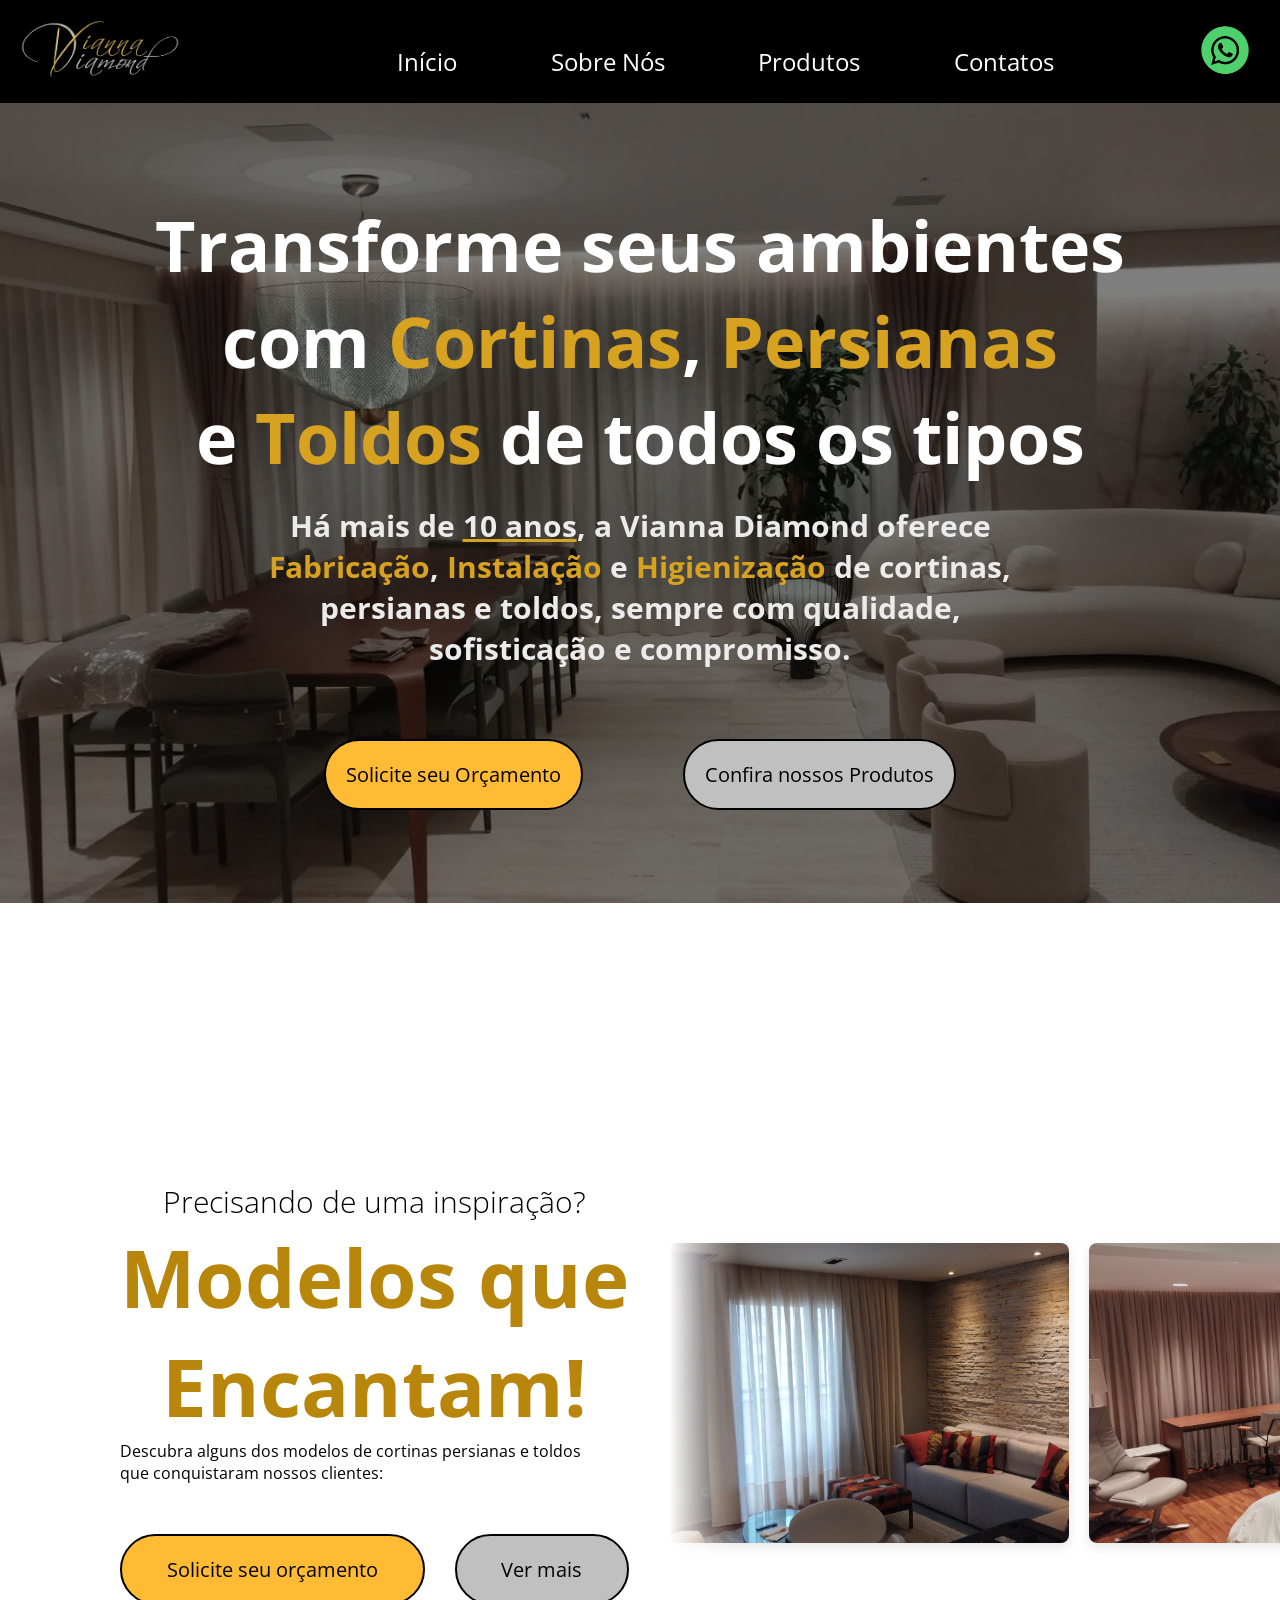
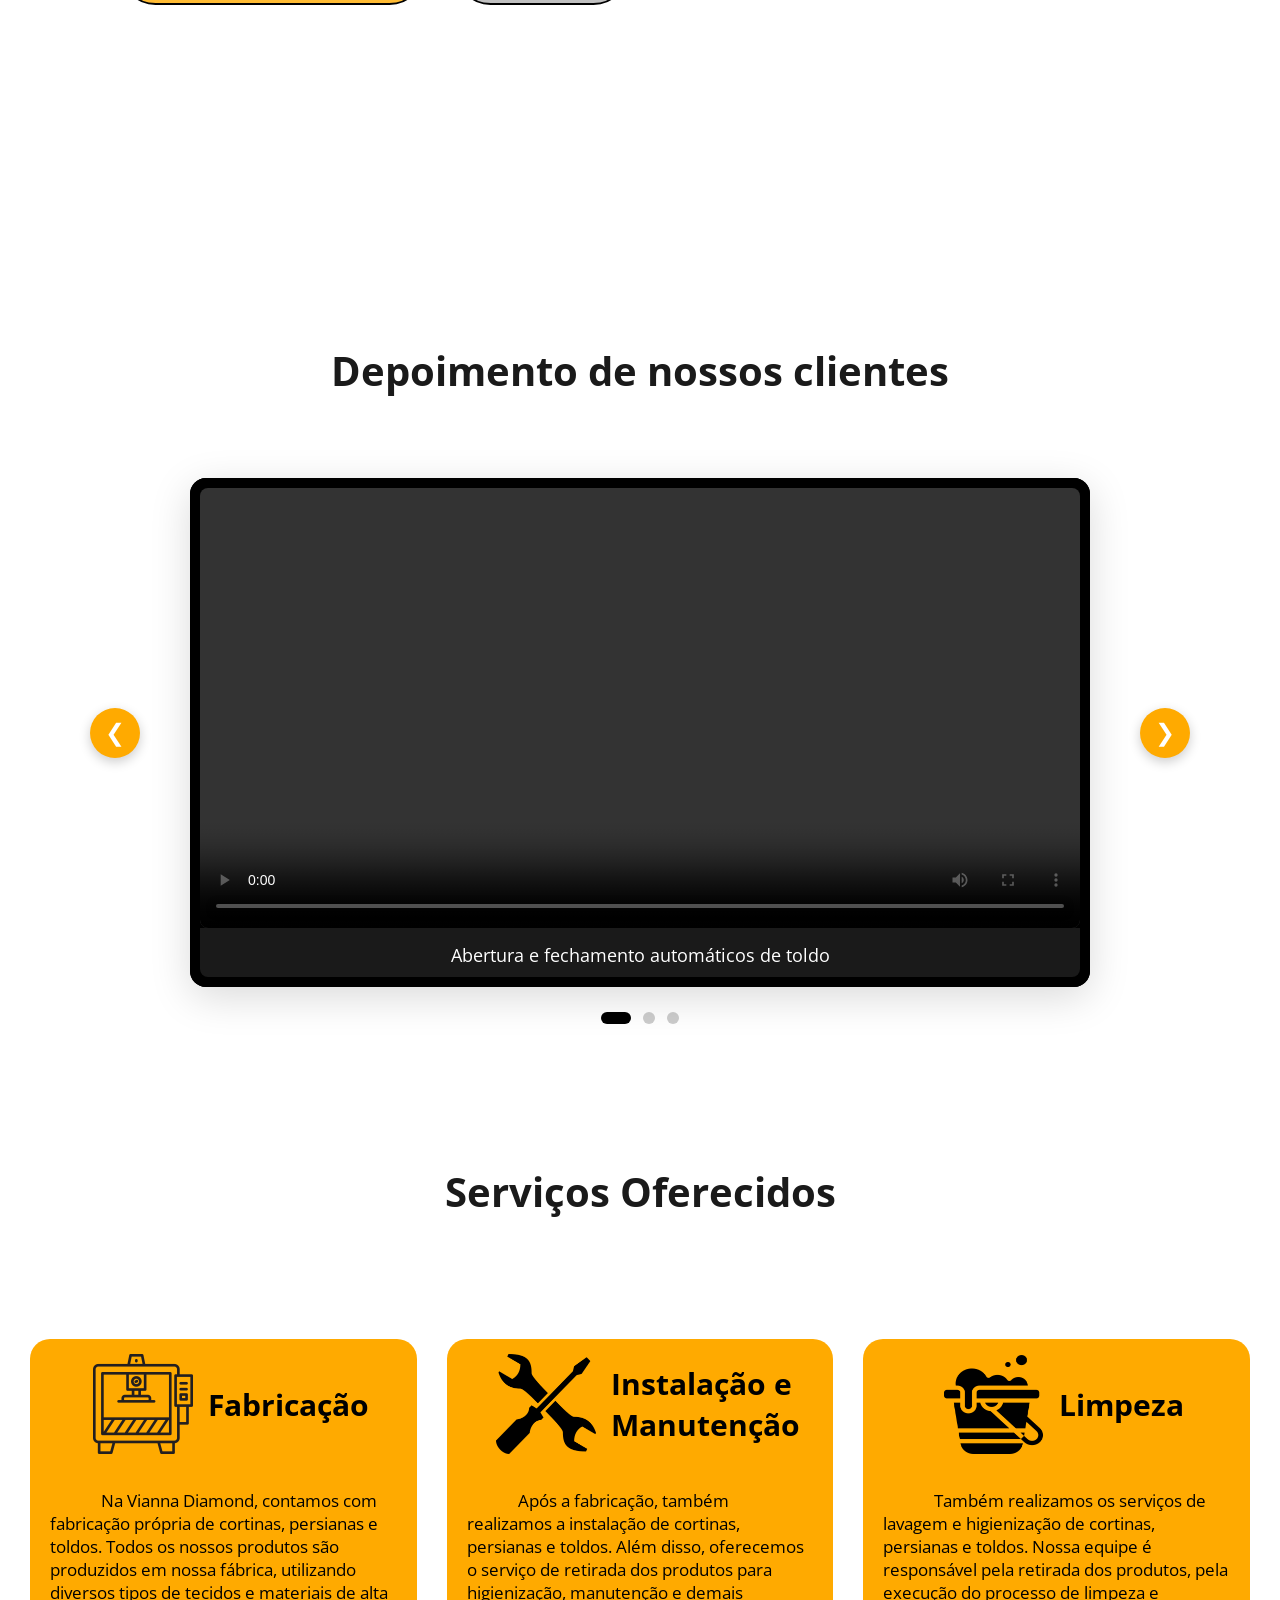
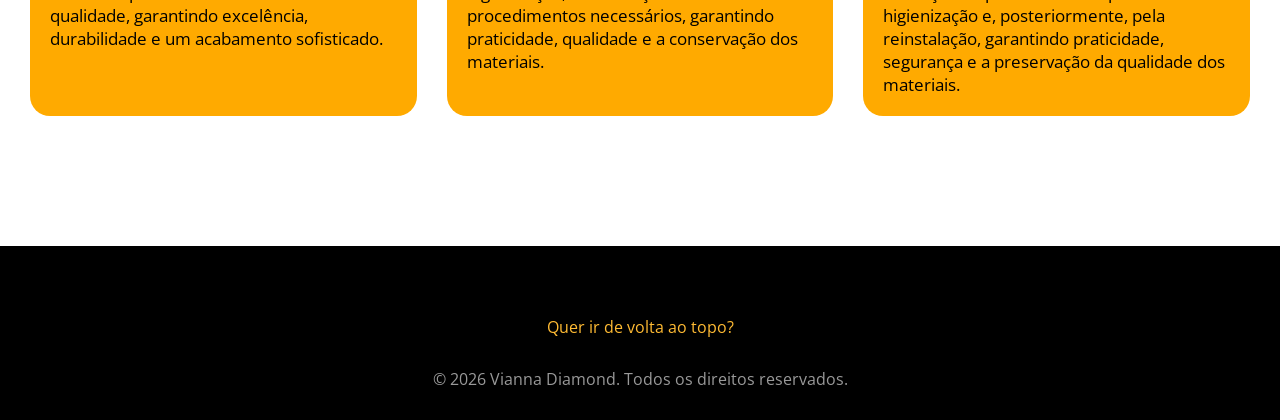
==== commit 3dc98c67: "Versão Final do Site" ====
--- a/index.html
+++ b/index.html
@@ -4,7 +4,7 @@
 <head>
     <meta charset="UTF-8">
     <meta name="viewport" content="width=device-width, initial-scale=1.0">
-    <title>Vianna Diamond</title>
+    <title>Vianna Diamond - Página Inicial</title>
     <link rel="stylesheet" href="style.css">
     <link rel="shortcut icon" href="./Imagens/Vianna-DIamond-Logo.png" type="image/x-icon">
 </head>
@@ -41,7 +41,7 @@
                 cortinas,<br> persianas e toldos, sempre com
                 qualidade, <br>sofisticação e compromisso.</p>
             <div class="linksApresentaçao">
-                <a class="orcamento" href="https://wa.me/5511980182406?text=Gostoria+de+solicitar+uma+orçamento">Solicite seu Orçamento</a>
+                <a class="orcamento" href="https://wa.me/5511980182406?text=Gostoria+de+solicitar+um+orçamento">Solicite seu Orçamento</a>
                 <a class="produtos" href="produtos.html">Confira nossos Produtos</a>
             </div>
         </section>
@@ -52,10 +52,10 @@
                     <h3 class="subtituloDescubra">Precisando de uma inspiração?</h3>
                     <h2 class="tituloDescubra">Modelos que<br> Encantam!</h2>
                     <p class="descricaoDescubra">Descubra alguns dos modelos
-                        de cortinas percianas e toldos<br> que conquistaram nossos clientes:
+                        de cortinas persianas e toldos<br> que conquistaram nossos clientes:
                     </p>
                     <div class="linksDescubra">
-                        <a href="https://wa.me/5511980182406?text=Gostoria+de+solicitar+uma+orçamento" class="orcamento">Solicite seu orçamento</a>
+                        <a href="https://wa.me/5511980182406?text=Gostoria+de+solicitar+um+orçamento" class="orcamento">Solicite seu orçamento</a>
                         <a href="produtos.html" class="produtos">Ver mais</a>
                     </div>
                 </div>
